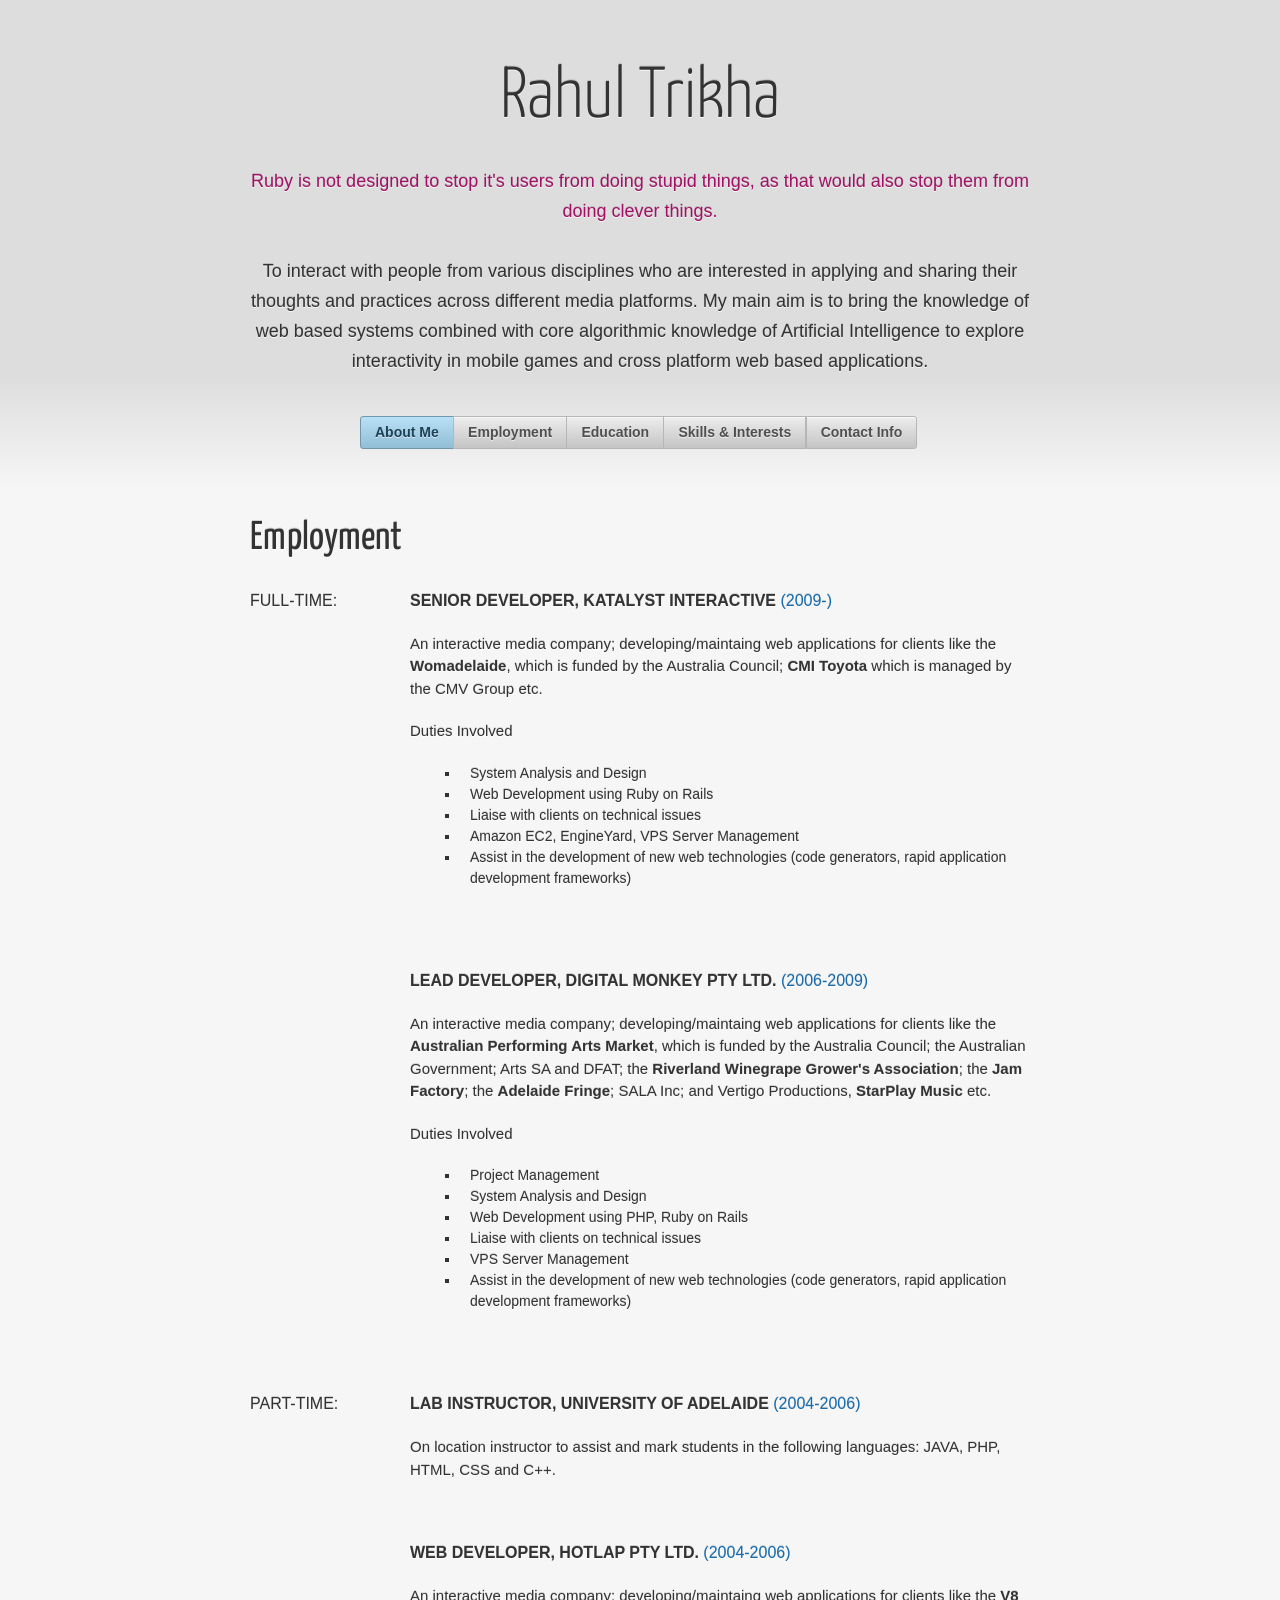
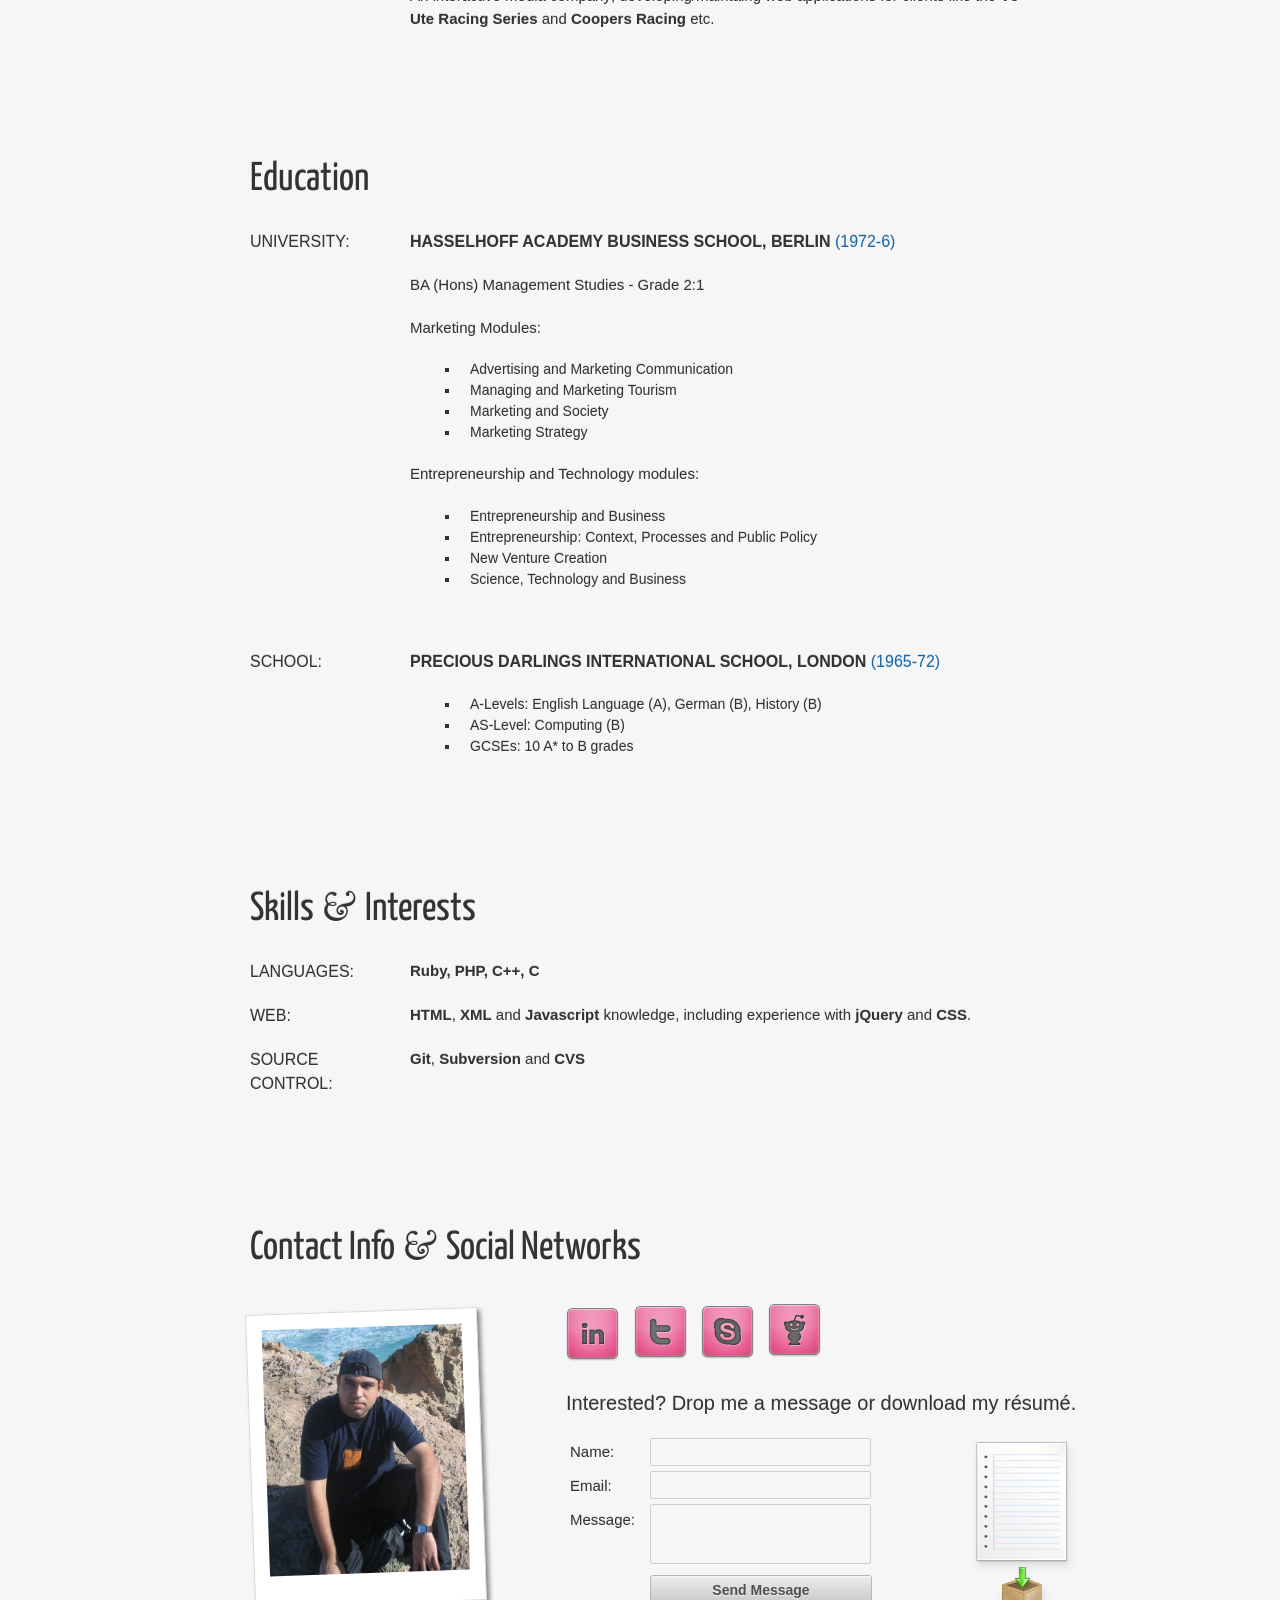
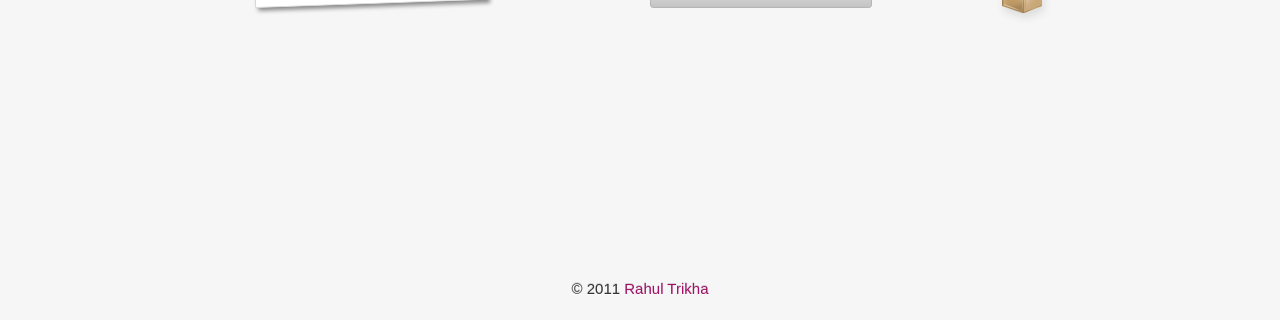
==== index.html @ 17531e8c "Added all details except Education" ====
<!DOCTYPE html>
<html lang="en">
<head>

	<meta http-equiv="content-type" content="text/html; charset=utf-8" />
	<title>Rahul Trikha &mdash; Curriculum Vitae</title>
	<link rel="icon" type="image/png" href="img/favicon.png" />

	<!-- Start Style Sheets -->
	<link rel="stylesheet" href="css/reset.css" />
	<link rel="stylesheet" href="css/text.css" />
	<link rel="stylesheet" href="css/960.css" />
	<link rel="stylesheet" href="css/style.css" />
	<link rel="stylesheet" href="css/print.css" type="text/css" media="print" />
	<link rel="stylesheet" href="css/Aristo/jquery-ui-1.8.7.custom.css" /> <!-- jQuery UI Aristo buttons -->
	<link  href="http://fonts.googleapis.com/css?family=Yanone+Kaffeesatz:200,300,400,700" rel="stylesheet" type="text/css" > <!-- Headline Font -->
	<link href='http://fonts.googleapis.com/css?family=Goudy+Bookletter+1911' rel='stylesheet' type='text/css'> <!-- Fancy Ampersand. Not necessary -->
	<!-- End Style Sheets -->

	<!-- Start Scripts -->
	<script src="js/jquery-1.3.1.min.js" type="text/javascript" charset="utf-8"></script> <!-- Core jQuery Library -->
	<script src="js/jquery-ui-1.8.11.custom.min.js" type="text/javascript" charset="utf-8"></script> <!-- jQuery UI -->
	<script src="js/jquery.scrollTo-1.4.2-min.js" type="text/javascript"></script> <!-- Smooth Scrolling Script -->
	<script src="js/plugins.js" type="text/javascript"></script> <!-- jQuery Functions -->
	<script src="js/jquery.form.js" type="text/javascript"></script> <!-- Script for contact form -->
	<script src="js/jquery.nav.js" type="text/javascript"></script> <!-- One Page Navigation Script -->
	<script src="js/jquery.qtip-1.0.0-rc3.min.js" type="text/javascript" ></script> <!-- Nice tooltips -->
	<!-- End Scripts -->
	
</head>

<body>
	<!-- Start Header Container -->
	<div id="home" class="sticky">
	
		<!-- Start 960 Grid -->
		<div class="container_12">
		
			<div class="grid_12">
				<h1 id="headline">Rahul Trikha</h1>
			</div>
			<div class="clear"></div>
			
			<div class="grid_10 prefix_1 suffix_1">
				<p class="subheadline purple">Ruby is not designed to stop it's users from doing stupid things, as that would also stop them from doing clever things.</p>
				<p class="intro">To interact with people from various disciplines who are interested in applying and sharing their thoughts and practices across different media platforms. My main aim is to bring the knowledge of web based systems combined with core algorithmic knowledge of Artificial Intelligence to explore interactivity in mobile games and cross platform web based applications.</p>
			</div>
			<div class="clear"></div>
			
		</div>
		<!-- End 960 Grid -->
		
		<!-- Start Sticky Navigation -->
		<div class="wrapper">
			<div class="navigation">
				<div class="radio">
					<input type="radio" id="radio1" name="radio" />
					<label for="radio1"><a class="internal_links" href="#home"></a>About Me</label>
					
					<input type="radio" id="radio2" name="radio" />
					<label for="radio2"><a class="internal_links" href="#employment"></a>Employment</label>
					
					<input type="radio" id="radio3" name="radio" />
					<label for="radio3"><a class="internal_links" href="#education"></a>Education</label>
					
					<input type="radio" id="radio4" name="radio" />
					<label for="radio4"><a  class="internal_links" href="#skills"></a>Skills &amp; Interests</label>
					
					<input type="radio" id="radio5" name="radio" />
					<label for="radio5" class="ui-corner-right"><a  class="internal_links" href="#contact"></a>Contact Info</label>
				</div>
			</div>	
		</div>	
		<div class="clear"></div>
		<!-- End Sticky Navigation -->
		
	</div>
	<!-- End Header Container -->
	
	<!-- Start Content. Everything below this will scroll as normal. -->
	<div class="container_12 slidey">
					
		<div class="employment">
			
			<!-- Start Employment History -->
			<div class="prefix_1 grid_11"><h2 id="employment">Employment</h2></div>
			<div class="clear"></div>
		
			<!-- Start Full-Time Employment -->
			<div class="prefix_1 grid_2">
				<h3 class="section-title">Full-Time:</h3>
			</div>
			<div class="grid_8 suffix_1">
				<h4>Senior Developer, Katalyst Interactive<span class="electric-blue"> (2009-)</span></h4>
				<p>An interactive media company; developing/maintaing web applications for clients like the <strong>Womadelaide</strong>, which is funded by the Australia Council; <strong>CMI Toyota</strong> which is managed by the CMV Group etc.</p>
				<p>Duties Involved 
					<uL>
						<li>System Analysis and Design</li>
						<li>Web Development using Ruby on Rails</li>
						<li>Liaise with clients on technical issues</li>
						<li>Amazon EC2, EngineYard, VPS Server Management</li>
						<li>Assist in the development of new web technologies (code generators, rapid application development frameworks)</li>
					</ul>
				</p>
			</div>
			<div class="clear"></div>
		
			<div class="prefix_3 grid_8 suffix_1">
				<h4 class="job-title">Lead Developer, Digital Monkey Pty Ltd.<span class="electric-blue"> (2006-2009)</span></h4>
				<p>An interactive media company; developing/maintaing web applications for clients like the <strong>Australian Performing Arts Market</strong>, which is funded by the Australia Council; the Australian Government; Arts SA and DFAT; the <strong>Riverland Winegrape Grower's Association</strong>; the <strong>Jam Factory</strong>; the <strong>Adelaide Fringe</strong>; SALA Inc; and Vertigo Productions, <strong>StarPlay Music</strong> etc.</p>
				<p>Duties Involved 
					<uL>
						<li>Project Management
						<li>System Analysis and Design</li>
						<li>Web Development using PHP, Ruby on Rails</li>
						<li>Liaise with clients on technical issues</li>
						<li>VPS Server Management</li>
						<li>Assist in the development of new web technologies (code generators, rapid application development frameworks)</li>
					</ul>
				</p>
			</div>
			<div class="clear"></div>
			<!-- End Full-Time Employment -->
		
			<!-- Start Part-Time Work -->
			<div class="prefix_1 grid_2">
				<h3 class="section-title job-title">Part-time:</h3>
			</div>
			<div class="grid_8 suffix_1">
				<h4 class="job-title">Lab Instructor, University of Adelaide<span class="electric-blue"> (2004-2006)</span></h4>
				<p>On location instructor to assist and mark students in the following languages:
JAVA, PHP, HTML, CSS and C++.</p>
			</div>
			<div class="clear"></div>
			
			<div class="prefix_3 grid_8 suffix_1">
				<h4 class="job-title">Web Developer, Hotlap Pty Ltd.<span class="electric-blue"> (2004-2006)</span></h4>
				<p>An interactive media company; developing/maintaing web applications for clients like the <strong>V8 Ute Racing Series</strong> and <strong>Coopers Racing</strong> etc.</p>
			</div>
			<div class="clear"></div>
			<!-- End Part-Time Work -->
			
		</div>
		<!-- End Employment History -->
	
		<!-- Start Eduation History -->
		<div class="education">	
			<div class="prefix_1 grid_11"><h2 id="education">Education</h2></div><div class="clear"></div>
		
			<!-- Start University -->
			<div class="prefix_1 grid_2">
				<h3 class="section-title">University:</h3>
			</div>
			<div class="grid_8 suffix_1">
				<h4>Hasselhoff Academy Business School, Berlin <span class="electric-blue">(1972-6)</span></h4>
				<p>BA (Hons) Management Studies - Grade 2:1</p>
				<p>Marketing Modules:</p>
				<ul>
					<li>Advertising and Marketing Communication</li>
					<li>Managing and Marketing Tourism</li>
					<li>Marketing and Society</li>
					<li>Marketing Strategy</li>
				</ul>
				<p>Entrepreneurship and Technology modules:</p>
				<ul>
				<li>Entrepreneurship and Business</li>
					<li>Entrepreneurship: Context, Processes and Public Policy</li>
					<li>New Venture Creation</li>
					<li>Science, Technology and Business</li>
				</ul>
			</div>
			<!-- End University -->
		
			<!-- Start School -->
			<div class="prefix_1 grid_2">
				<h3 class="section-title job-title">School:</h3>
			</div>
			<div class="grid_8 suffix_1">
				<h4 class="job-title">Precious Darlings International School, London<span class="electric-blue"> (1965-72)</span></h4>
				<ul>
					<li>A-Levels: English Language (A), German (B), History (B)</li>
					<li>AS-Level: Computing (B)</li>
					<li>GCSEs: 10 A* to B grades</li>
				</ul>
			</div>
			<div class="clear"></div>
			<!-- End School -->
	
		</div>
		<!-- End Education History -->
	
		<!-- Start Skills & Interests -->
		<div class="skills">
			
			<div class="prefix_1 grid_11"><h2 id="skills">Skills <span class="amp">&amp;</span> Interests</h2></div><div class="clear"></div>
		
			<!-- Start Programming Langugage Skills -->
			<div class="prefix_1 grid_2">
				<h3 class="section-title">Languages:</h3>
			</div>
			<div class="grid_8 suffix_1">
				<p><strong>Ruby, PHP, C++, C</strong></p>
			</div>
			<div class="clear"></div>
			<!-- End Programming Skills -->
			
			<!-- Start Web Langugage Skills -->
			<div class="prefix_1 grid_2">
				<h3 class="section-title">Web:</h3>
			</div>
			<div class="grid_8 suffix_1">
				<p><strong>HTML</strong>, <strong>XML</strong> and <strong>Javascript</strong> knowledge, including experience with <strong>jQuery</strong> and <strong>CSS</strong>.</p>
			</div>
			<div class="clear"></div>
			<!-- End Web Language Skills -->
			
			<!-- Start Version Control Skills -->
			<div class="prefix_1 grid_2">
				<h3 class="section-title">Source Control:</h3>
			</div>
			<div class="grid_8 suffix_1">
				<p><strong>Git</strong>, <strong>Subversion</strong> and <strong>CVS</strong></p>
			</div>
			<div class="clear"></div>
			<!-- End Version Control Skills -->
		
		</div>
		<!-- End Skills & Interests -->	
		

		<!-- Start Contact Section -->
		<div class="contact">
			<div class="prefix_1 grid_11"><h2 id="contact">Contact Info <span class="amp">&amp;</span> Social Networks</h2></div>
			<div class="clear"></div>		
		
			<div class="prefix_1 grid_3 suffix_1">
				<img class="portrait" src="img/portrait.jpg" alt="Portrait Photograph" /> <!-- Portrait courtesy of http://www.sxc.hu/photo/1024098 -->
			</div>
		
			<ul id="icons">
				<li class="icons red red-12"><a href="http://www.linkedin.com/in/rahult" title="LinkedIn"></a></li>
				<li class="icons red red-13"><a href="http://twitter.com/#!/rahult" title="Twitter"></a></li>
				<li class="icons red red-15"><a href="skype:rahultrikha?call" title="Skype"></a></li>
				<li class="icons red red-27"><a href="http://www.reddit.com/user/rahultrikha/" title="Reddit"></a></li>
			</ul>
			<p>Interested? Drop me a message or download my résumé.</p>

		<!-- Start Contact Form -->
			<div class="grid_1">
				<h3 class="email_form_label">Name:</h3>
				<h3 class="email_form_label">Email:</h3>
				<h3 class="email_form_label">Message:</h3>
			</div>
			<div class="grid_3">
				<form action="sendmail.php" method="post" id="contactForm">
					<input type="text" name="name" value="" id="name" class="email_form" />
					<input type="text" name="email" value="" id="email" class="email_form" />
					<input type="text" name="last" value="" id="last" class="special" />
					<textarea rows="3" cols="22" name="message" id="message" class="email_form" ></textarea>
					<div class="button_container"><div id="divButton" class="send send_message">Send Message</div></div>
					<div class="message"><div id="alert"></div></div>
				</form>			
			</div>	
			<div class="prefix_1 grid_1 suffix_1">
				<div class="resume">				
					<a href="javascript:alert('Why? You can read it here.'); alert('Just kidding coming soon...')"></a>
				</div>		
			</div>
			<div class="clear"></div>
		</div>
		<!-- End Contact Form -->
		
	</div>
	<!-- End Content -->
	
	<!-- Start Footer -->
	<div class="footer">
		<p>&copy; 2011 <a class="text-link" href="http://rahultrikha.com">Rahul Trikha</a></p>
	</div>
	<!-- End Footer -->

</body>
</html>
---- css/text.css ----
body{font:13px/1.5 'Helvetica Neue',Arial,'Liberation Sans',FreeSans,sans-serif}
a:focus{outline:1px dotted}
hr{border:0 #ccc solid;border-top-width:1px;clear:both;height:0}
li{margin-left:30px}
p,dl,hr,h1,h2,h3,h4,h5,h6,ol,ul,pre,table,address,fieldset{margin-bottom:20px}
---- css/960.css ----
body{min-width:960px}.container_12,.container_16{margin-left:auto;margin-right:auto;width:960px}.grid_1,.grid_2,.grid_3,.grid_4,.grid_5,.grid_6,.grid_7,.grid_8,.grid_9,.grid_10,.grid_11,.grid_12,.grid_13,.grid_14,.grid_15,.grid_16{display:inline;float:left;margin-left:10px;margin-right:10px}.push_1,.pull_1,.push_2,.pull_2,.push_3,.pull_3,.push_4,.pull_4,.push_5,.pull_5,.push_6,.pull_6,.push_7,.pull_7,.push_8,.pull_8,.push_9,.pull_9,.push_10,.pull_10,.push_11,.pull_11,.push_12,.pull_12,.push_13,.pull_13,.push_14,.pull_14,.push_15,.pull_15{position:relative}.container_12 .grid_3,.container_16 .grid_4{width:220px}.container_12 .grid_6,.container_16 .grid_8{width:460px}.container_12 .grid_9,.container_16 .grid_12{width:700px}.container_12 .grid_12,.container_16 .grid_16{width:940px}.alpha{margin-left:0}.omega{margin-right:0}.container_12 .grid_1{width:60px}.container_12 .grid_2{width:140px}.container_12 .grid_4{width:300px}.container_12 .grid_5{width:380px}.container_12 .grid_7{width:540px}.container_12 .grid_8{width:620px}.container_12 .grid_10{width:780px}.container_12 .grid_11{width:860px}.container_16 .grid_1{width:40px}.container_16 .grid_2{width:100px}.container_16 .grid_3{width:160px}.container_16 .grid_5{width:280px}.container_16 .grid_6{width:340px}.container_16 .grid_7{width:400px}.container_16 .grid_9{width:520px}.container_16 .grid_10{width:580px}.container_16 .grid_11{width:640px}.container_16 .grid_13{width:760px}.container_16 .grid_14{width:820px}.container_16 .grid_15{width:880px}.container_12 .prefix_3,.container_16 .prefix_4{padding-left:240px}.container_12 .prefix_6,.container_16 .prefix_8{padding-left:480px}.container_12 .prefix_9,.container_16 .prefix_12{padding-left:720px}.container_12 .prefix_1{padding-left:80px}.container_12 .prefix_2{padding-left:160px}.container_12 .prefix_4{padding-left:320px}.container_12 .prefix_5{padding-left:400px}.container_12 .prefix_7{padding-left:560px}.container_12 .prefix_8{padding-left:640px}.container_12 .prefix_10{padding-left:800px}.container_12 .prefix_11{padding-left:880px}.container_16 .prefix_1{padding-left:60px}.container_16 .prefix_2{padding-left:120px}.container_16 .prefix_3{padding-left:180px}.container_16 .prefix_5{padding-left:300px}.container_16 .prefix_6{padding-left:360px}.container_16 .prefix_7{padding-left:420px}.container_16 .prefix_9{padding-left:540px}.container_16 .prefix_10{padding-left:600px}.container_16 .prefix_11{padding-left:660px}.container_16 .prefix_13{padding-left:780px}.container_16 .prefix_14{padding-left:840px}.container_16 .prefix_15{padding-left:900px}.container_12 .suffix_3,.container_16 .suffix_4{padding-right:240px}.container_12 .suffix_6,.container_16 .suffix_8{padding-right:480px}.container_12 .suffix_9,.container_16 .suffix_12{padding-right:720px}.container_12 .suffix_1{padding-right:80px}.container_12 .suffix_2{padding-right:160px}.container_12 .suffix_4{padding-right:320px}.container_12 .suffix_5{padding-right:400px}.container_12 .suffix_7{padding-right:560px}.container_12 .suffix_8{padding-right:640px}.container_12 .suffix_10{padding-right:800px}.container_12 .suffix_11{padding-right:880px}.container_16 .suffix_1{padding-right:60px}.container_16 .suffix_2{padding-right:120px}.container_16 .suffix_3{padding-right:180px}.container_16 .suffix_5{padding-right:300px}.container_16 .suffix_6{padding-right:360px}.container_16 .suffix_7{padding-right:420px}.container_16 .suffix_9{padding-right:540px}.container_16 .suffix_10{padding-right:600px}.container_16 .suffix_11{padding-right:660px}.container_16 .suffix_13{padding-right:780px}.container_16 .suffix_14{padding-right:840px}.container_16 .suffix_15{padding-right:900px}.container_12 .push_3,.container_16 .push_4{left:240px}.container_12 .push_6,.container_16 .push_8{left:480px}.container_12 .push_9,.container_16 .push_12{left:720px}.container_12 .push_1{left:80px}.container_12 .push_2{left:160px}.container_12 .push_4{left:320px}.container_12 .push_5{left:400px}.container_12 .push_7{left:560px}.container_12 .push_8{left:640px}.container_12 .push_10{left:800px}.container_12 .push_11{left:880px}.container_16 .push_1{left:60px}.container_16 .push_2{left:120px}.container_16 .push_3{left:180px}.container_16 .push_5{left:300px}.container_16 .push_6{left:360px}.container_16 .push_7{left:420px}.container_16 .push_9{left:540px}.container_16 .push_10{left:600px}.container_16 .push_11{left:660px}.container_16 .push_13{left:780px}.container_16 .push_14{left:840px}.container_16 .push_15{left:900px}.container_12 .pull_3,.container_16 .pull_4{left:-240px}.container_12 .pull_6,.container_16 .pull_8{left:-480px}.container_12 .pull_9,.container_16 .pull_12{left:-720px}.container_12 .pull_1{left:-80px}.container_12 .pull_2{left:-160px}.container_12 .pull_4{left:-320px}.container_12 .pull_5{left:-400px}.container_12 .pull_7{left:-560px}.container_12 .pull_8{left:-640px}.container_12 .pull_10{left:-800px}.container_12 .pull_11{left:-880px}.container_16 .pull_1{left:-60px}.container_16 .pull_2{left:-120px}.container_16 .pull_3{left:-180px}.container_16 .pull_5{left:-300px}.container_16 .pull_6{left:-360px}.container_16 .pull_7{left:-420px}.container_16 .pull_9{left:-540px}.container_16 .pull_10{left:-600px}.container_16 .pull_11{left:-660px}.container_16 .pull_13{left:-780px}.container_16 .pull_14{left:-840px}.container_16 .pull_15{left:-900px}.clear{clear:both;display:block;overflow:hidden;visibility:hidden;width:0;height:0}.clearfix:before,.clearfix:after{content:'\0020';display:block;overflow:hidden;visibility:hidden;width:0;height:0}.clearfix:after{clear:both}.clearfix{zoom:1}
---- css/style.css ----
/*
	
	STRUCTURE:
	- Universal Styles
	- Headings
	- Header - All the content above the Sticky navigation
	- Sticky Navigation
	- Content
	- Contact form
	- Contact Information
	- Social Media Icons
	- Footer

*/

/* Start Universal Styles */

	body {
		color: #333;
		font-size: 13px;
		padding: 0;
		margin: 0;
		font-family: "Lucida Sans Unicode", "Lucida Grande", Verdana, Arial, Helvetica, sans-serif;
		text-shadow: rgba(0, 0, 0, 0.148438) 0px -1px 0px, rgba(255, 255, 255, 0.792969) 0px 1px 0px;
		background: #f6f6f6;
		}

	strong, em, b, i {
    	font-family: "Lucida Sans", "Lucida Sans Unicode", "Lucida Grande", Verdana, Arial, Helvetica, sans-serif; /* Fixes Lucida Sans Unicode looking ugly on Windows */
		}

	p {
		overflow: hidden;
		font-size: 15px;
		}

	a {
		color: #A21166;
		text-decoration: none;
		}

	a:hover {
		text-decoration: none;
		}

	a.text-link:hover {
		border-bottom: 1px solid;
		cursor: hand;
		cursor: pointer;	
		}

	a:hover, a:active, a:focus {
		outline: 0; /* Removes the dotted outline from Firefox */
		}

	ul {
		padding: 0;
		margin-left: 20px;
		}

	li {
		padding-left: 10px;
		list-style-type: square;
		font-size: 14px;
		}

/* End Universal Styles */


/* Start Headings */
	
	h1 { /* Main Headline */
		font-family: "Yanone Kaffeesatz", "Helvetica Neue", Helvetica, Arial, sans-serif;
		font-weight: 300;
		text-align: center;
		font-size: 72px;
		margin: 0;
		line-height: 96px;
		padding: 50px 0 20px;
		}

	h2 { /* Categories: About Me, Employment, Education, Skills etc */
		font-family: "Yanone Kaffeesatz", "Helvetica Neue", Helvetica, Arial, sans-serif;
		font-size: 40px;
		font-weight: normal;
		padding: 20px 0 0;
		}


	h3.section-title { /* Sub Categories: Full, Part-Time; University, School; Languages, Skills etc */
		text-transform: uppercase;
		font-size: 16px;
		font-weight: normal;
		}

	h4 { /* Company Names */
		text-transform: uppercase;
		font-size: 16px; 
		font-weight: bold;
		font-family: "Lucida Sans", "Lucida Sans Unicode", "Lucida Grande", Verdana, Arial, Helvetica, sans-serif;
		}

	.electric-blue { /* Years */
		font-weight: normal;
		color: #156baf;
		}
		
	.amp { /* Fancy Ampersands */
		font-family: "Goudy Bookletter 1911", "Baskerville", "Palatino Linotype", "Constantia", "Lucida Sans Unicode", "Lucida Grande", Arial, Helvetica, sans-serif;
		margin: 0 3px; 
		}

/* End Headings */


/* Start Header - All the content above the Sticky navigation */

	.sticky {
		position: relative;
		z-index: 10;
		width: 100%;
		background: #dddddd;
		}
		
	.intro {
		font-size: 18px;
		line-height: 30px;
		text-align: center;
		margin: 0;
		}
		
	.subheadline {
		font-size: 18px;
		line-height: 30px;
		text-align: center;
		margin-bottom: 30px;
		}
		
	.purple {
		color: #A21166;
		}
		
	.internal_links {
		visibility: hidden; /* These links must be in the code to allow the button classes to change as you scroll down the page, but they shouldn't be seen */
		}

/* End Header */


/* Start Sticky Navigation */

	.wrapper {
		position: relative;
		}
		
	.radio {
		text-align: center;
		}
		
	.navigation {
		position: relative;
		padding: 40px 0;
		background: #f6f6f6 url('../img/fade.png') repeat-x; /* Fallback for Firefox 3.5 and earlier */
		background: -moz-linear-gradient(top, #dddddd 0%, #f6f6f6 100%); /* Firefox 3.6+ */
		background: -webkit-gradient(linear, left top, left bottom, color-stop(0%,#dddddd), color-stop(100%,#f6f6f6)); /* Webkit browsers */
		filter: progid:DXImageTransform.Microsoft.gradient( startColorstr='#dddddd', endColorstr='#f6f6f6',GradientType=0 ); /* For IE */
		}
		
	.navigation.fixed {
  		position: fixed;
		top: 0;
		padding: 40px 0;
		text-align: center;
		width: 100%;
		background: #f6f6f6 url('../img/fade.png') repeat-x; /* Fallback for Firefox 3.5 and earlier */
		background: -moz-linear-gradient(top, #dddddd 0%, #f6f6f6 100%);  /* Firefox 3.6+ */
		background: -webkit-gradient(linear, left top, left bottom, color-stop(0%,#dddddd), color-stop(100%,#f6f6f6)); /* Webkit browsers */
		filter: progid:DXImageTransform.Microsoft.gradient( startColorstr='#dddddd', endColorstr='#f6f6f6',GradientType=0 ); /* For IE */
		border-bottom: 1px solid #d6d6d6;
		}

/* End Sticky Navigation */


/* Start Content */

	.job-title {
		margin-top: 40px;
		}
		
	.slidey {
		position: relative;
		background: #f6f6f6; 
		}
		
	.slidey.nudge {
		margin-top: 111px; /* Pushes the main content down below the navigation */
		}
		
	.employment, .education, .skills {
		margin-bottom: 80px;
		}

/* End Content */


/* Start Contact Form */

	.email_form_label {
		height: 20px;
		padding: 3px 0 11px;
		margin: 0;
		font-size: 15px;
		font-weight: normal;
		}
		
	input[type="text"].email_form, textarea.email_form {
		font-size: 14px;
		background-color: #f6f6f6;
		color: #333;
		text-shadow: none;
		width: 95%;
		margin: 0 0 5px;
		font-family: "Lucida Sans Unicode", "Lucida Grande", Verdana, Arial, Helvetica, sans-serif;
		border: 1px solid #cecece;
		padding: 0 5px;
		}
		
	textarea.email_form {
		overflow: auto;
		padding: 5px;
		resize: none;
		}
		
	input[type="text"].email_form:hover, textarea.email_form:hover {
		border: 1px solid #bdbdbd;
		}
		
	input[type="text"].email_form:focus, textarea.email_form:focus {
		border: 1px solid #95bdd4;
		}
		
	.button_container {
		text-align: center;
		}
		
	.send_message {
		width: 100%;
		}
		
	.special { display: none; }
	.error { border-color: #A21166 !important; }
	#alert { color: #A21166; padding: 10px 5px; text-align: center; }

/* End Contact Form */
	

/* Start Contact Information */

	.resume {
		background: url('../img/download.png') no-repeat;
		width: 108px;
		height: 189px;
		position: relative;
		}
		
	.resume a {
		width: 108px;
		height: 189px;
		margin: 0;
		padding: 0;
		display: inline-block;
		}
		
	.contact p {
		font-size: 20px;
		position: relative;
		left: 6px;
		}
		
	.social_links {
		font-size: 15px;
		}
		
	img.portrait {
		margin: 12px 0 0;
		border: 1px solid #d6d6d6;
		width: 200px;
		background: white;	
		padding: 15px 15px 30px;
		font-size: 18px;
		-moz-box-shadow: 3px 3px 4px #888;
		-webkit-box-shadow: 3px 3px 4px #888;
		box-shadow: 3px 3px 4px #888;		
		-ms-filter: "progid:DXImageTransform.Microsoft.Shadow(Strength=4, Direction=135, Color='#888888')"; /* For IE 8 */	
		filter: progid:DXImageTransform.Microsoft.Shadow(Strength=4, Direction=135, Color='#888888'); /* For IE 5.5 - 7 */
		-webkit-transform: rotate(-2deg);
		-moz-transform: rotate(-2deg);
		}
		
/* End Contact Information */


/* Start Social Media Icons */

	ul#icons {
		margin: 0 0 20px;
		padding: 0;
		}
		
	.icons {
		list-style-type: none;
		display: inline-block;
		margin: 0;
		padding: 0;
		background: url(../img/icons-sprite-red.png) no-repeat;
		}
		
	.red {
		background: url(../img/icons-sprite-red.png) no-repeat;
		-khtml-opacity: 0.8;      /* khtml, old safari */
		-moz-opacity: 0.8;       /* mozilla, netscape */
		opacity: 0.8;           /* fx, safari, opera */
		}
		
	.blue {
		background: url(../img/icons-sprite-blue.png) no-repeat;
		-khtml-opacity: 0.8;      /* khtml, old safari */
		-moz-opacity: 0.8;       /* mozilla, netscape */
		opacity: 0.8;           /* fx, safari, opera */
		}
		
	.icons a {
		height: 64px;
		width: 64px;
		display: inline-block;
		}
		
	/* More colors generously available from http://creativenerds.co.uk/freebies/180-massive-minimalistic-icon-set/ */
	.red-01{ background-position: 0 0; width: 64px; height: 64px; } 
	.red-02{ background-position: 0 -114px; width: 64px; height: 64px; } 
	.red-03{ background-position: 0 -228px; width: 64px; height: 64px; } 
	.red-04{ background-position: 0 -342px; width: 64px; height: 64px; } 
	.red-05{ background-position: 0 -456px; width: 64px; height: 64px; } 
	.red-06{ background-position: 0 -570px; width: 64px; height: 64px; } 
	.red-07{ background-position: 0 -684px; width: 64px; height: 64px; } 
	.red-08{ background-position: 0 -798px; width: 64px; height: 64px; } 
	.red-09{ background-position: 0 -912px; width: 64px; height: 64px; } 
	.red-10{ background-position: 0 -1026px; width: 64px; height: 64px; } 
	.red-11{ background-position: 0 -1140px; width: 64px; height: 64px; } 
	.red-12{ background-position: 0 -1254px; width: 64px; height: 64px; } 
	.red-13{ background-position: 0 -1368px; width: 64px; height: 64px; } 
	.red-14{ background-position: 0 -1482px; width: 64px; height: 64px; } 
	.red-15{ background-position: 0 -1596px; width: 64px; height: 64px; } 
	.red-16{ background-position: 0 -1710px; width: 64px; height: 64px; } 
	.red-17{ background-position: 0 -1824px; width: 64px; height: 64px; } 
	.red-19{ background-position: 0 -1938px; width: 64px; height: 64px; } 
	.red-20{ background-position: -114px 0; width: 64px; height: 64px; } 
	.red-21{ background-position: -114px -114px; width: 64px; height: 64px; } 
	.red-22{ background-position: -114px -228px; width: 64px; height: 64px; } 
	.red-23{ background-position: -114px -342px; width: 64px; height: 64px; } 
	.red-24{ background-position: -114px -456px; width: 64px; height: 64px; } 
	.red-25{ background-position: -114px -570px; width: 64px; height: 64px; } 
	.red-26{ background-position: -114px -684px; width: 64px; height: 64px; } 
	.red-27{ background-position: -114px -798px; width: 64px; height: 64px; } 
	.red-28{ background-position: -114px -912px; width: 64px; height: 64px; } 
	.blue-01{ background-position: 0 0; width: 64px; height: 64px; } 
	.blue-02{ background-position: 0 -114px; width: 64px; height: 64px; } 
	.blue-03{ background-position: 0 -228px; width: 64px; height: 64px; } 
	.blue-04{ background-position: 0 -342px; width: 64px; height: 64px; } 
	.blue-05{ background-position: 0 -456px; width: 64px; height: 64px; } 
	.blue-06{ background-position: 0 -570px; width: 64px; height: 64px; } 
	.blue-07{ background-position: 0 -684px; width: 64px; height: 64px; } 
	.blue-08{ background-position: 0 -798px; width: 64px; height: 64px; } 
	.blue-09{ background-position: 0 -912px; width: 64px; height: 64px; } 
	.blue-10{ background-position: 0 -1026px; width: 64px; height: 64px; } 
	.blue-11{ background-position: 0 -1140px; width: 64px; height: 64px; } 
	.blue-12{ background-position: 0 -1254px; width: 64px; height: 64px; } 
	.blue-13{ background-position: 0 -1368px; width: 64px; height: 64px; } 
	.blue-14{ background-position: 0 -1482px; width: 64px; height: 64px; } 
	.blue-15{ background-position: 0 -1596px; width: 64px; height: 64px; } 
	.blue-16{ background-position: 0 -1710px; width: 64px; height: 64px; } 
	.blue-17{ background-position: 0 -1824px; width: 64px; height: 64px; } 
	.blue-19{ background-position: 0 -1938px; width: 64px; height: 64px; } 
	.blue-20{ background-position: -114px 0; width: 64px; height: 64px; } 
	.blue-21{ background-position: -114px -114px; width: 64px; height: 64px; } 
	.blue-22{ background-position: -114px -228px; width: 64px; height: 64px; } 
	.blue-23{ background-position: -114px -342px; width: 64px; height: 64px; } 
	.blue-24{ background-position: -114px -456px; width: 64px; height: 64px; } 
	.blue-25{ background-position: -114px -570px; width: 64px; height: 64px; } 
	.blue-26{ background-position: -114px -684px; width: 64px; height: 64px; } 	
	.blue-27{ background-position: -114px -798px; width: 64px; height: 64px; } 
	.blue-28{ background-position: -114px -912px; width: 64px; height: 64px; } 

/* End Social Media Icons */


/* Start Footer */

	.footer {
		margin: 250px 0 20px;
		text-align: center; 
		}
		
/* End Footer */
---- css/print.css ----
/*

	Print Version of the template. It would be better to use the included .doc and .pages documents though to create a PDF version

	Removed for Print Version:
	- Navigation bar
	- Contact Info & Social Networks
	- Footer

*/

.navigation, .contact, .footer { display: none; }
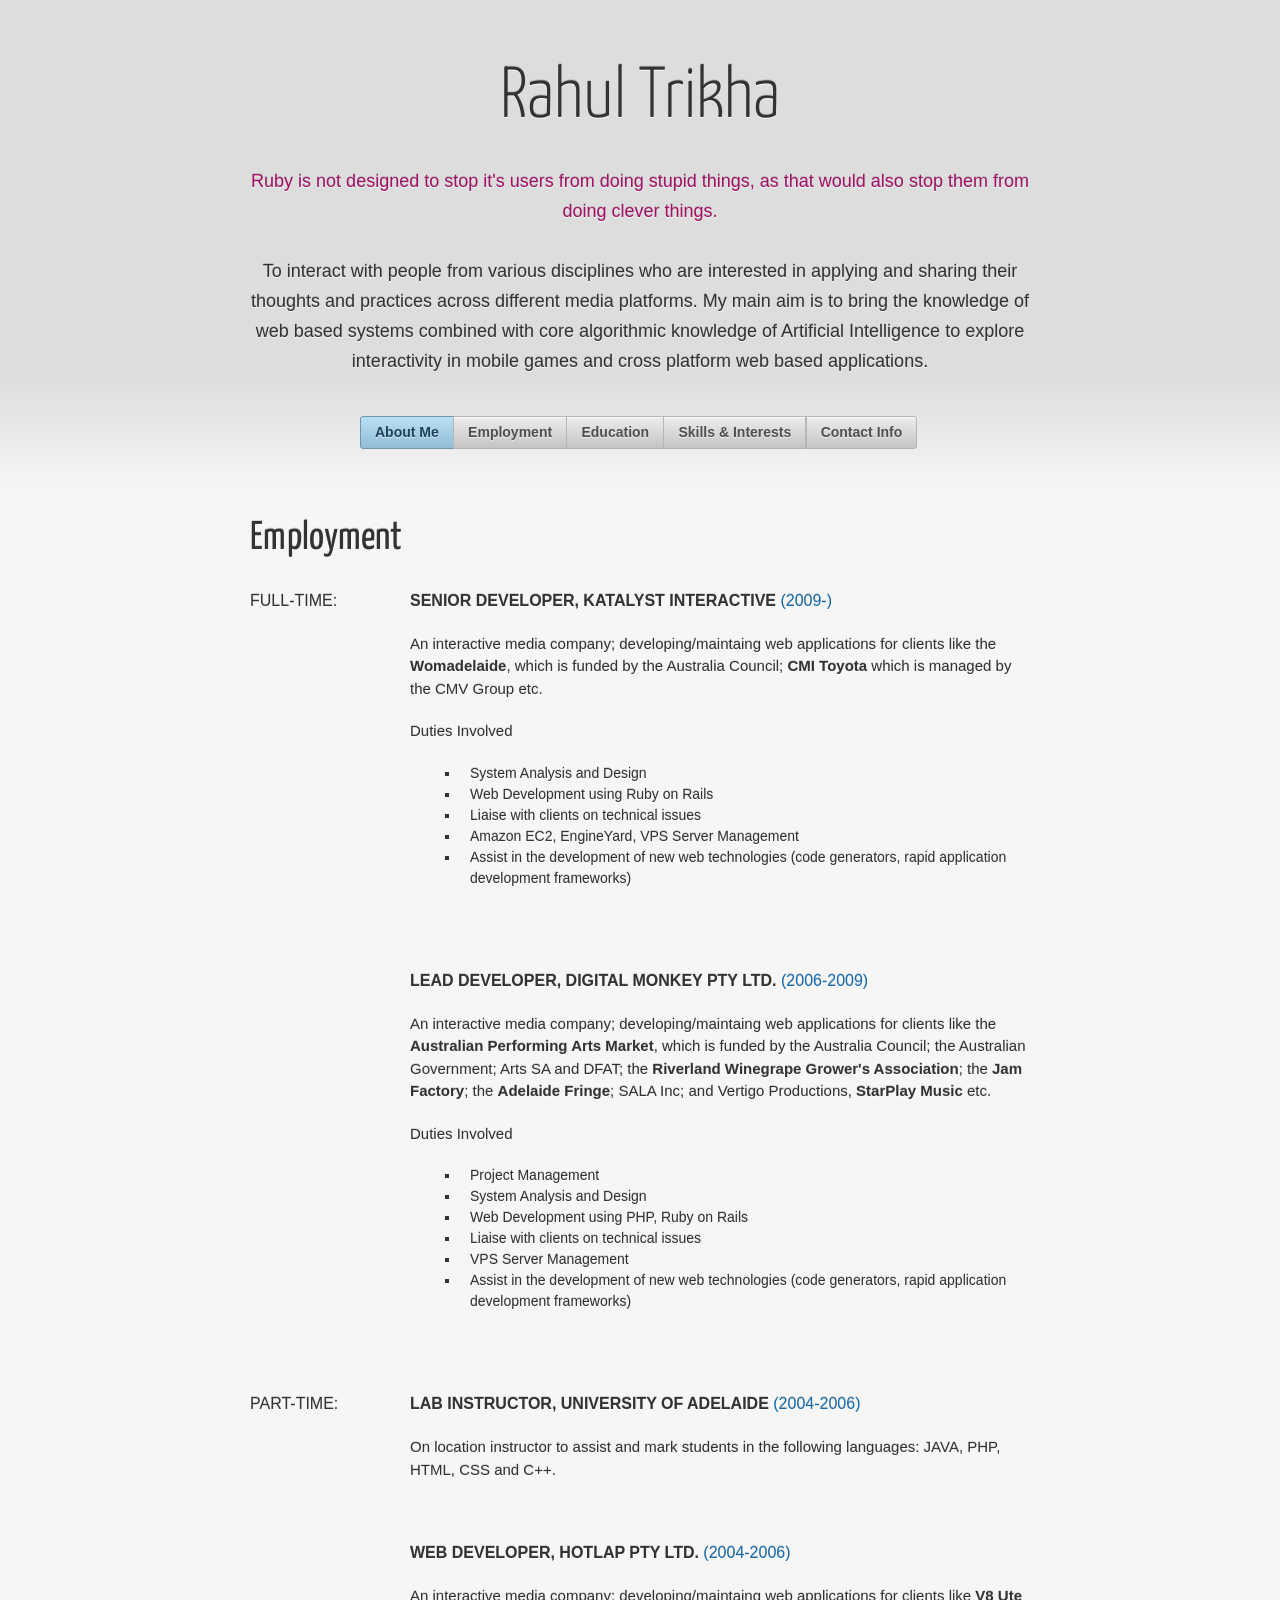
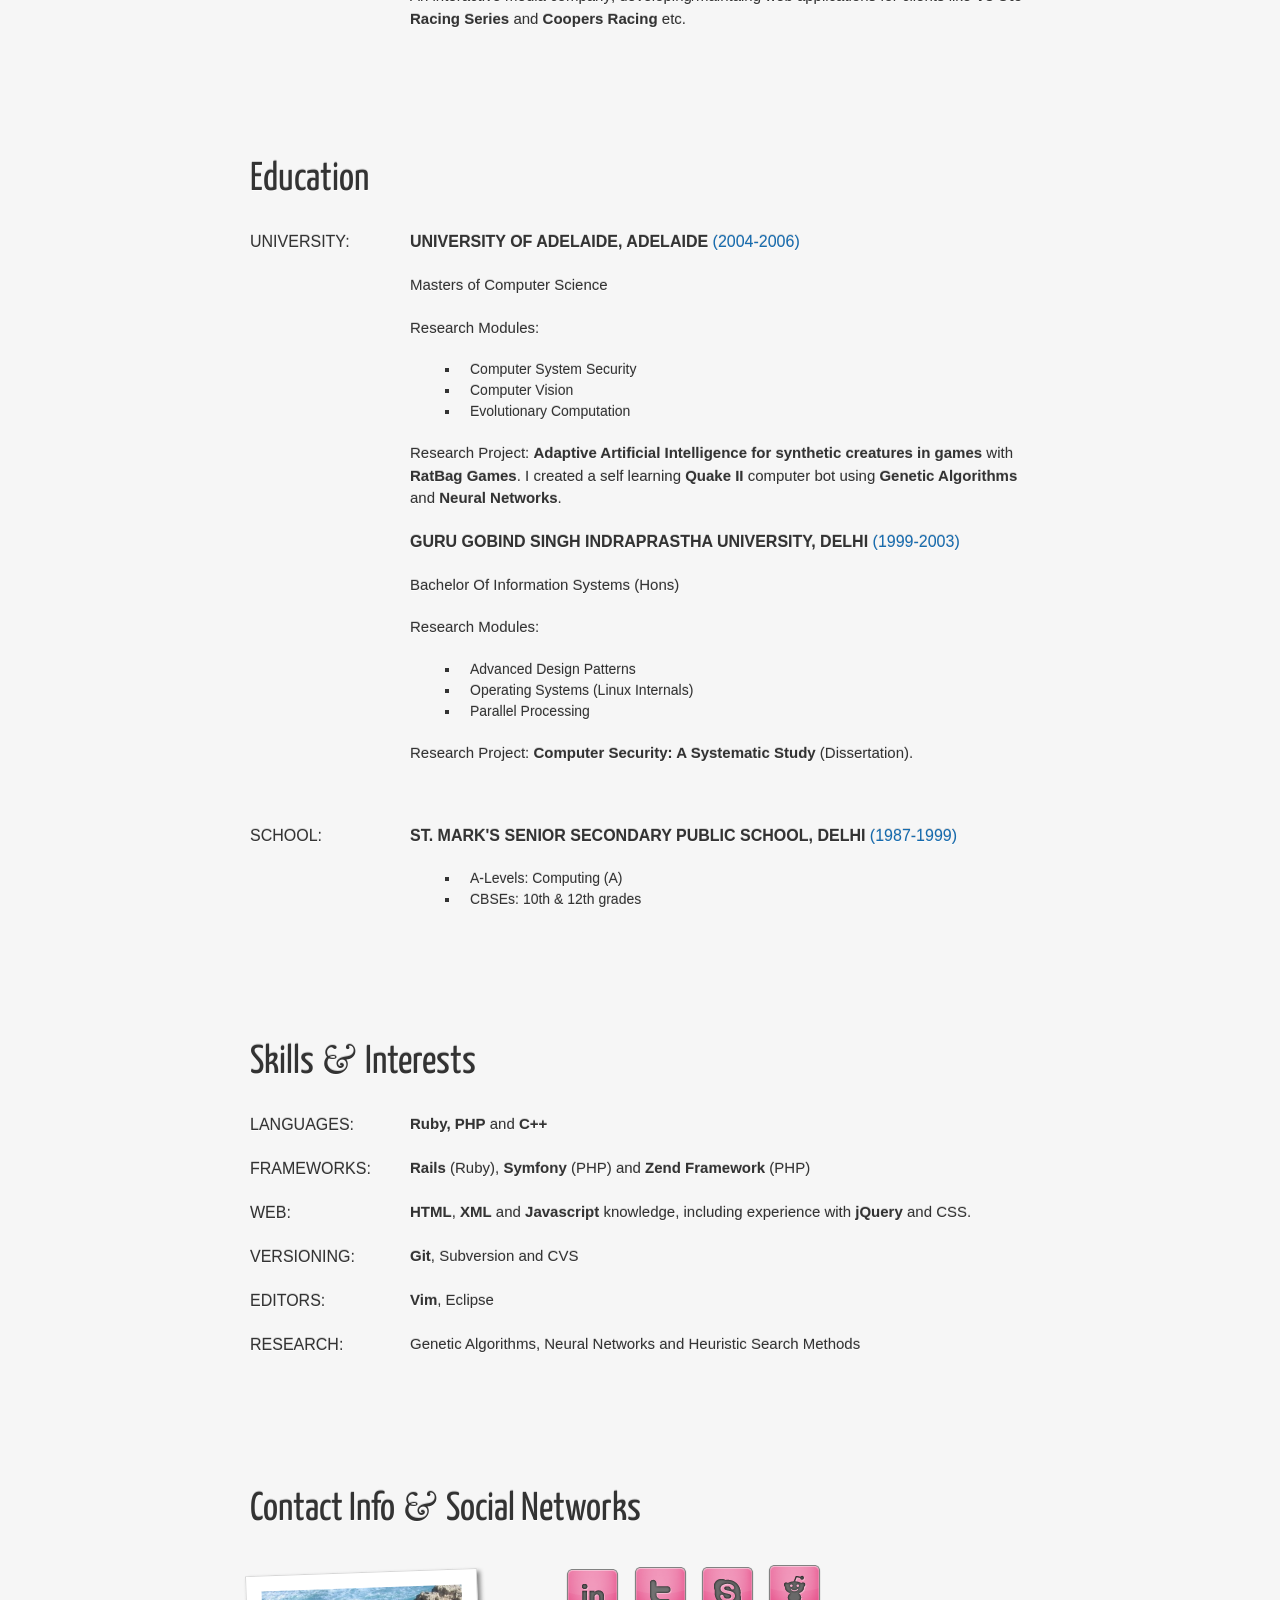
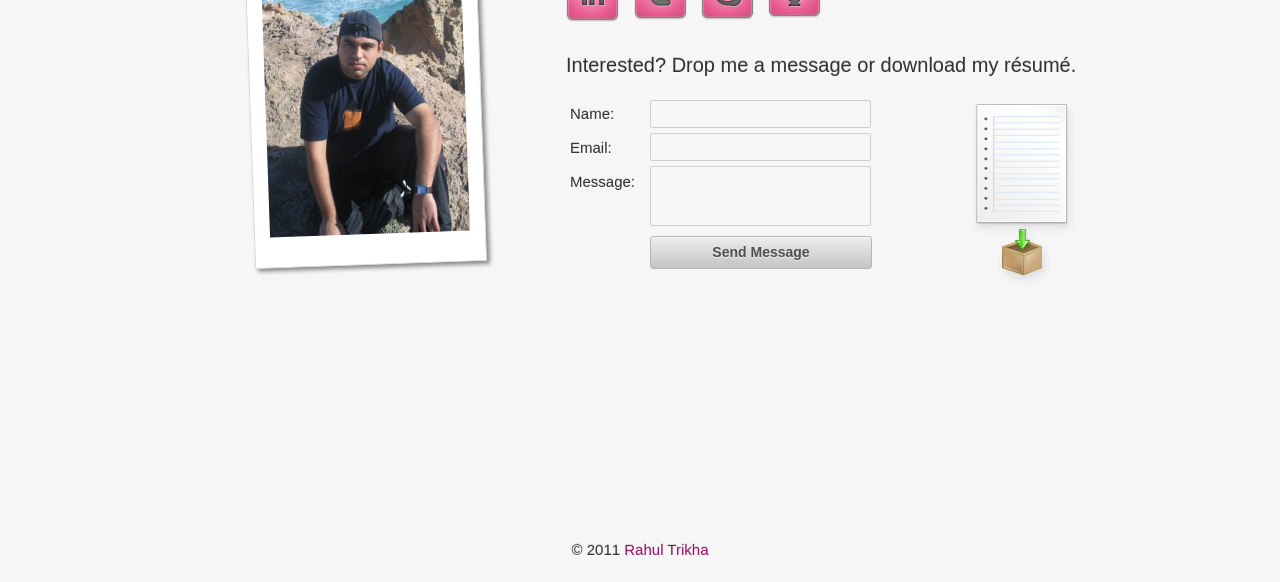
==== commit b689c12a: "Added Education" ====
--- a/index.html
+++ b/index.html
@@ -135,7 +135,7 @@
 			
 			<div class="prefix_3 grid_8 suffix_1">
 				<h4 class="job-title">Web Developer, Hotlap Pty Ltd.<span class="electric-blue"> (2004-2006)</span></h4>
-				<p>An interactive media company; developing/maintaing web applications for clients like the <strong>V8 Ute Racing Series</strong> and <strong>Coopers Racing</strong> etc.</p>
+				<p>An interactive media company; developing/maintaing web applications for clients like <strong>V8 Ute Racing Series</strong> and <strong>Coopers Racing</strong> etc.</p>
 			</div>
 			<div class="clear"></div>
 			<!-- End Part-Time Work -->
@@ -152,23 +152,30 @@
 				<h3 class="section-title">University:</h3>
 			</div>
 			<div class="grid_8 suffix_1">
-				<h4>Hasselhoff Academy Business School, Berlin <span class="electric-blue">(1972-6)</span></h4>
-				<p>BA (Hons) Management Studies - Grade 2:1</p>
-				<p>Marketing Modules:</p>
+				<h4>University of Adelaide, Adelaide <span class="electric-blue">(2004-2006)</span></h4>
+				<p>Masters of Computer Science</p>
+				<p>Research Modules:</p>
 				<ul>
-					<li>Advertising and Marketing Communication</li>
-					<li>Managing and Marketing Tourism</li>
-					<li>Marketing and Society</li>
-					<li>Marketing Strategy</li>
+					<li>Computer System Security</li>
+					<li>Computer Vision</li>
+					<li>Evolutionary Computation</li>
 				</ul>
-				<p>Entrepreneurship and Technology modules:</p>
+				<p>Research Project: <strong>Adaptive Artificial Intelligence for synthetic creatures in games</strong> with <strong>RatBag Games</strong>. I created a self learning <strong>Quake II</strong> computer bot using <strong>Genetic Algorithms</strong> and <strong>Neural Networks</strong>.</p>
+			</div>
+			<div class="clear"></div>
+			
+			<div class="prefix_3 grid_8 suffix_1">
+				<h4>Guru Gobind Singh Indraprastha University, Delhi <span class="electric-blue">(1999-2003)</span></h4>
+				<p>Bachelor Of Information Systems (Hons)</p>
+				<p>Research Modules:</p>
 				<ul>
-				<li>Entrepreneurship and Business</li>
-					<li>Entrepreneurship: Context, Processes and Public Policy</li>
-					<li>New Venture Creation</li>
-					<li>Science, Technology and Business</li>
+					<li>Advanced Design Patterns</li>
+					<li>Operating Systems (Linux Internals)</li>
+					<li>Parallel Processing</li>
 				</ul>
-			</div>
+				<p>Research Project: <strong>Computer Security: A Systematic Study</strong> (Dissertation).</p>
+			</div>
+			<div class="clear"></div>
 			<!-- End University -->
 		
 			<!-- Start School -->
@@ -176,11 +183,10 @@
 				<h3 class="section-title job-title">School:</h3>
 			</div>
 			<div class="grid_8 suffix_1">
-				<h4 class="job-title">Precious Darlings International School, London<span class="electric-blue"> (1965-72)</span></h4>
+				<h4 class="job-title">St. Mark's Senior Secondary Public School, Delhi<span class="electric-blue"> (1987-1999)</span></h4>
 				<ul>
-					<li>A-Levels: English Language (A), German (B), History (B)</li>
-					<li>AS-Level: Computing (B)</li>
-					<li>GCSEs: 10 A* to B grades</li>
+					<li>A-Levels: Computing (A)</li>
+					<li>CBSEs: 10th & 12th grades</li>
 				</ul>
 			</div>
 			<div class="clear"></div>
@@ -199,31 +205,60 @@
 				<h3 class="section-title">Languages:</h3>
 			</div>
 			<div class="grid_8 suffix_1">
-				<p><strong>Ruby, PHP, C++, C</strong></p>
+				<p><strong>Ruby, PHP</strong> and <strong>C++</strong></p>
 			</div>
 			<div class="clear"></div>
 			<!-- End Programming Skills -->
 			
+			<!-- Start Programming Langugage Skills -->
+			<div class="prefix_1 grid_2">
+				<h3 class="section-title">Frameworks:</h3>
+			</div>
+			<div class="grid_8 suffix_1">
+				<p><strong>Rails</strong> (Ruby), <strong>Symfony</strong> (PHP) and <strong>Zend Framework</strong> (PHP)</p>
+			</div>
+			<div class="clear"></div>
+			<!-- End Programming Skills -->
+
 			<!-- Start Web Langugage Skills -->
 			<div class="prefix_1 grid_2">
 				<h3 class="section-title">Web:</h3>
 			</div>
 			<div class="grid_8 suffix_1">
-				<p><strong>HTML</strong>, <strong>XML</strong> and <strong>Javascript</strong> knowledge, including experience with <strong>jQuery</strong> and <strong>CSS</strong>.</p>
+				<p><strong>HTML</strong>, <strong>XML</strong> and <strong>Javascript</strong> knowledge, including experience with <strong>jQuery</strong> and CSS.</p>
 			</div>
 			<div class="clear"></div>
 			<!-- End Web Language Skills -->
 			
 			<!-- Start Version Control Skills -->
 			<div class="prefix_1 grid_2">
-				<h3 class="section-title">Source Control:</h3>
-			</div>
-			<div class="grid_8 suffix_1">
-				<p><strong>Git</strong>, <strong>Subversion</strong> and <strong>CVS</strong></p>
+				<h3 class="section-title">Versioning:</h3>
+			</div>
+			<div class="grid_8 suffix_1">
+				<p><strong>Git</strong>, Subversion and CVS</p>
 			</div>
 			<div class="clear"></div>
 			<!-- End Version Control Skills -->
 		
+			<!-- Start Editor Skills -->
+			<div class="prefix_1 grid_2">
+				<h3 class="section-title">Editors:</h3>
+			</div>
+			<div class="grid_8 suffix_1">
+				<p><strong>Vim</strong>, Eclipse</p>
+			</div>
+			<div class="clear"></div>
+			<!-- End Editor Skills -->
+		
+			<!-- Start Research Skills -->
+			<div class="prefix_1 grid_2">
+				<h3 class="section-title">Research:</h3>
+			</div>
+			<div class="grid_8 suffix_1">
+				<p>Genetic Algorithms, Neural Networks and Heuristic Search Methods</p>
+			</div>
+			<div class="clear"></div>
+			<!-- End Research Skills -->
 		</div>
 		<!-- End Skills & Interests -->	
 		
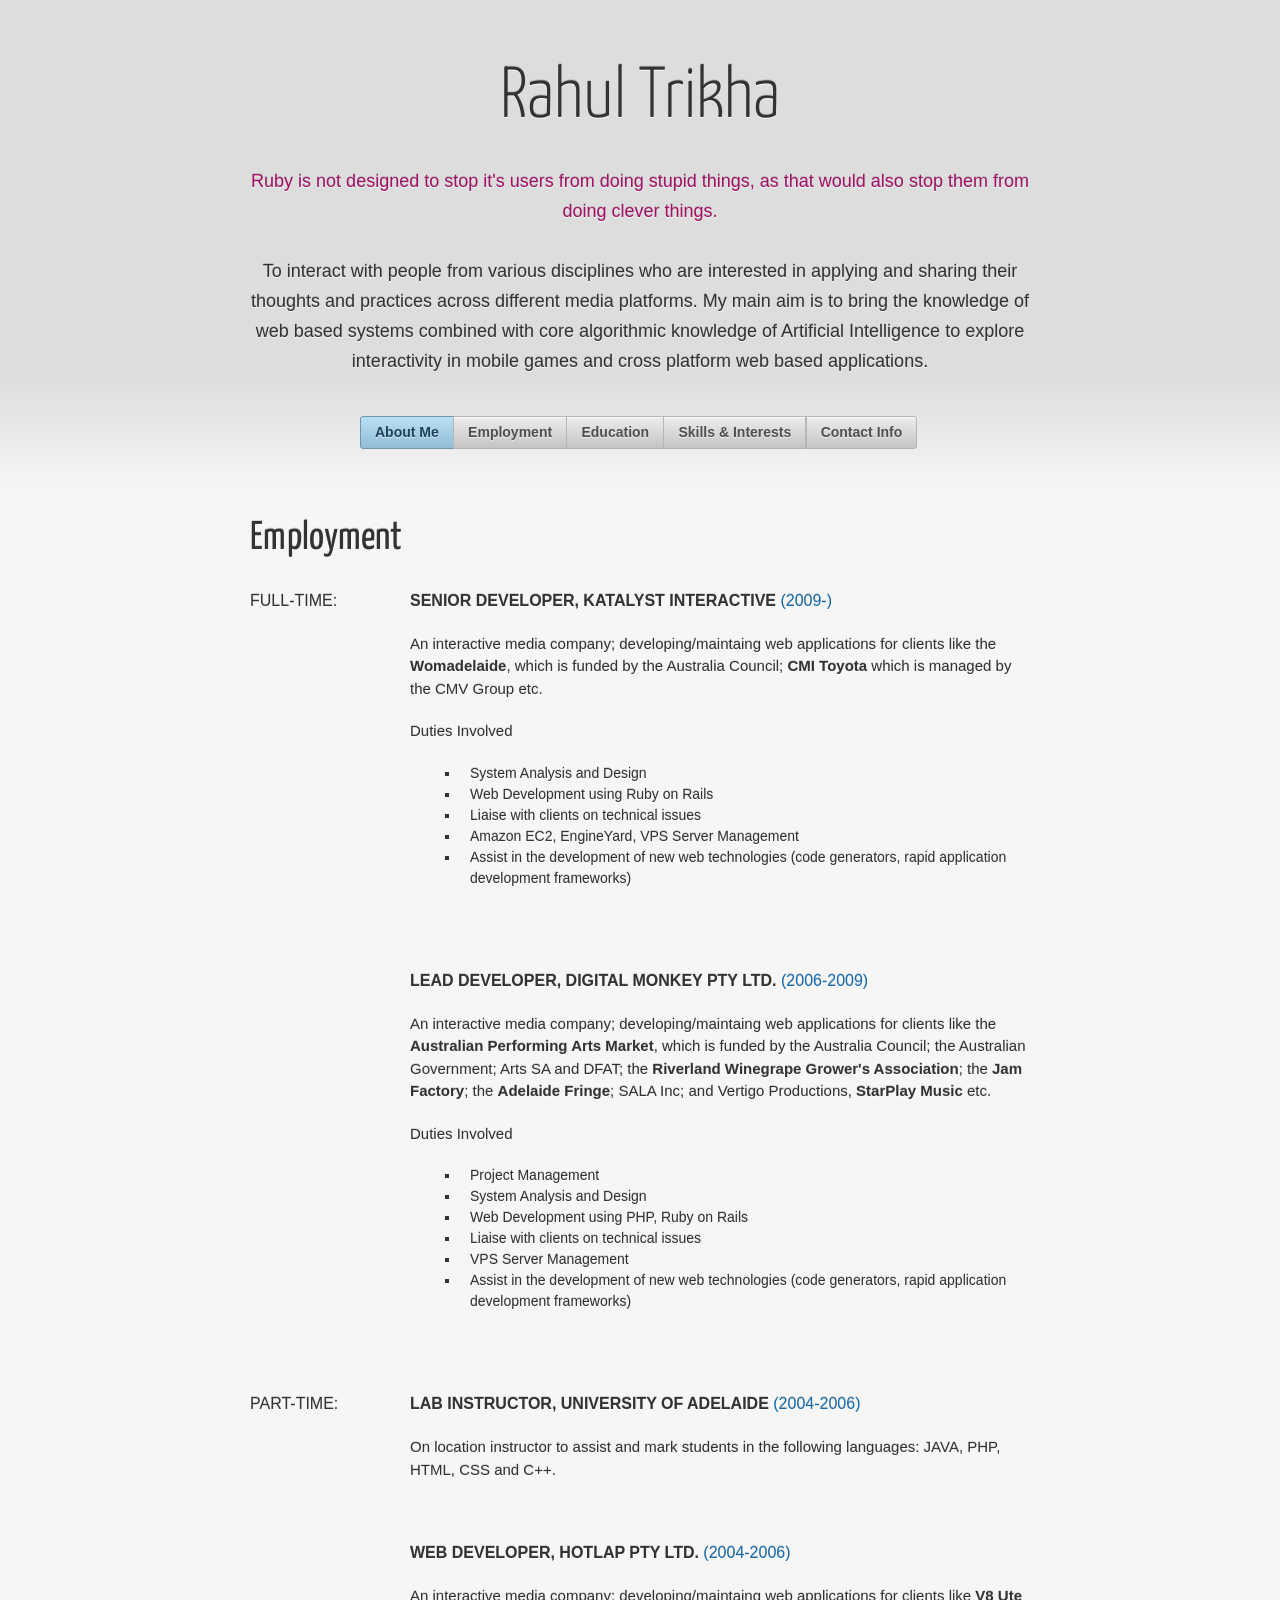
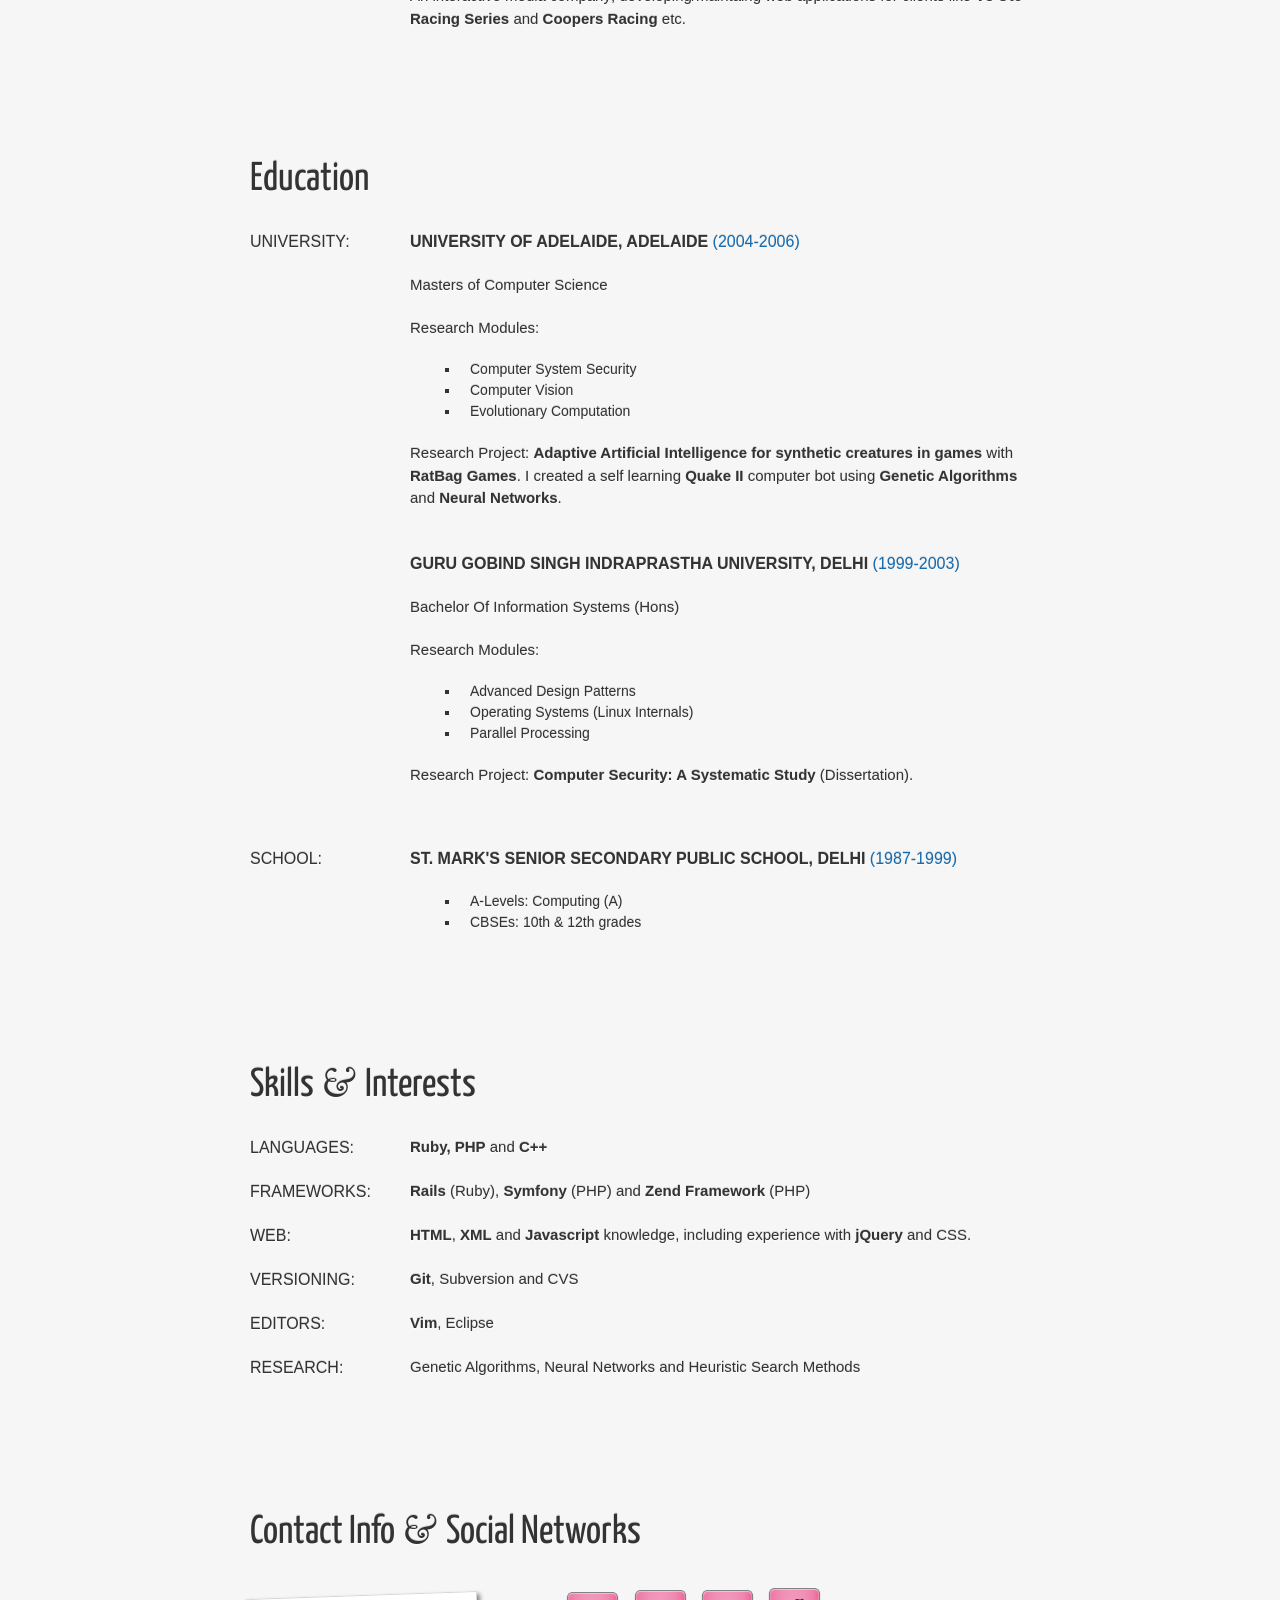
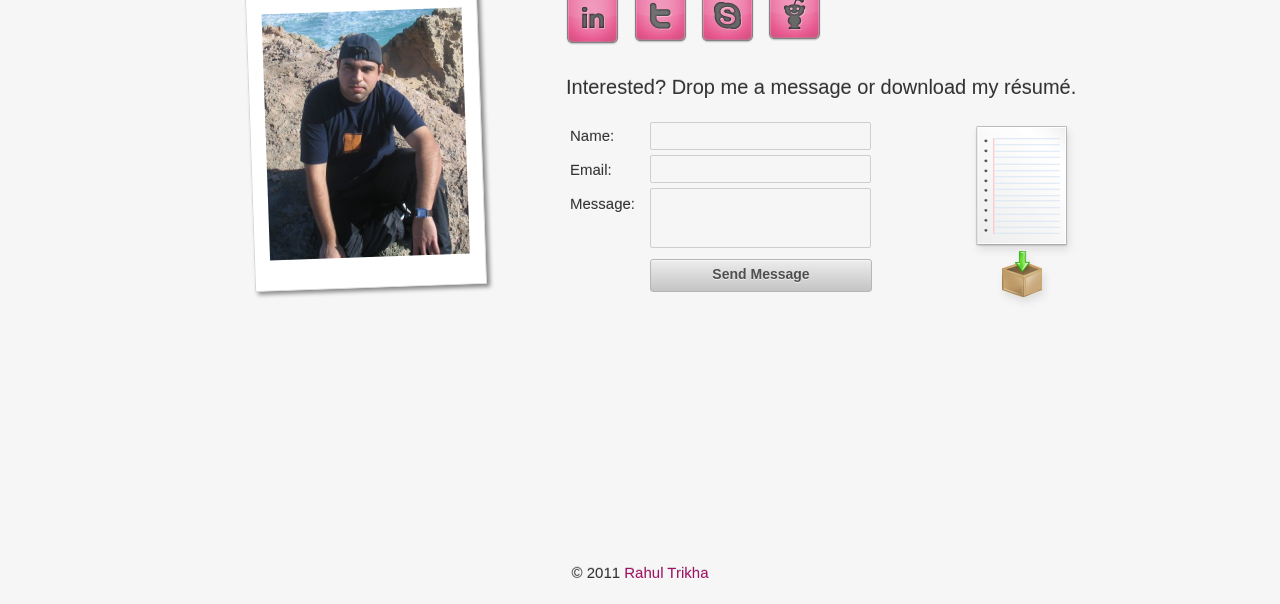
==== commit 8525314e: "Added Education" ====
--- a/index.html
+++ b/index.html
@@ -160,7 +160,7 @@
 					<li>Computer Vision</li>
 					<li>Evolutionary Computation</li>
 				</ul>
-				<p>Research Project: <strong>Adaptive Artificial Intelligence for synthetic creatures in games</strong> with <strong>RatBag Games</strong>. I created a self learning <strong>Quake II</strong> computer bot using <strong>Genetic Algorithms</strong> and <strong>Neural Networks</strong>.</p>
+				<p>Research Project: <strong>Adaptive Artificial Intelligence for synthetic creatures in games</strong> with <strong>RatBag Games</strong>. I created a self learning <strong>Quake II</strong> computer bot using <strong>Genetic Algorithms</strong> and <strong>Neural Networks</strong>.<br /><br /></p>
 			</div>
 			<div class="clear"></div>
 			
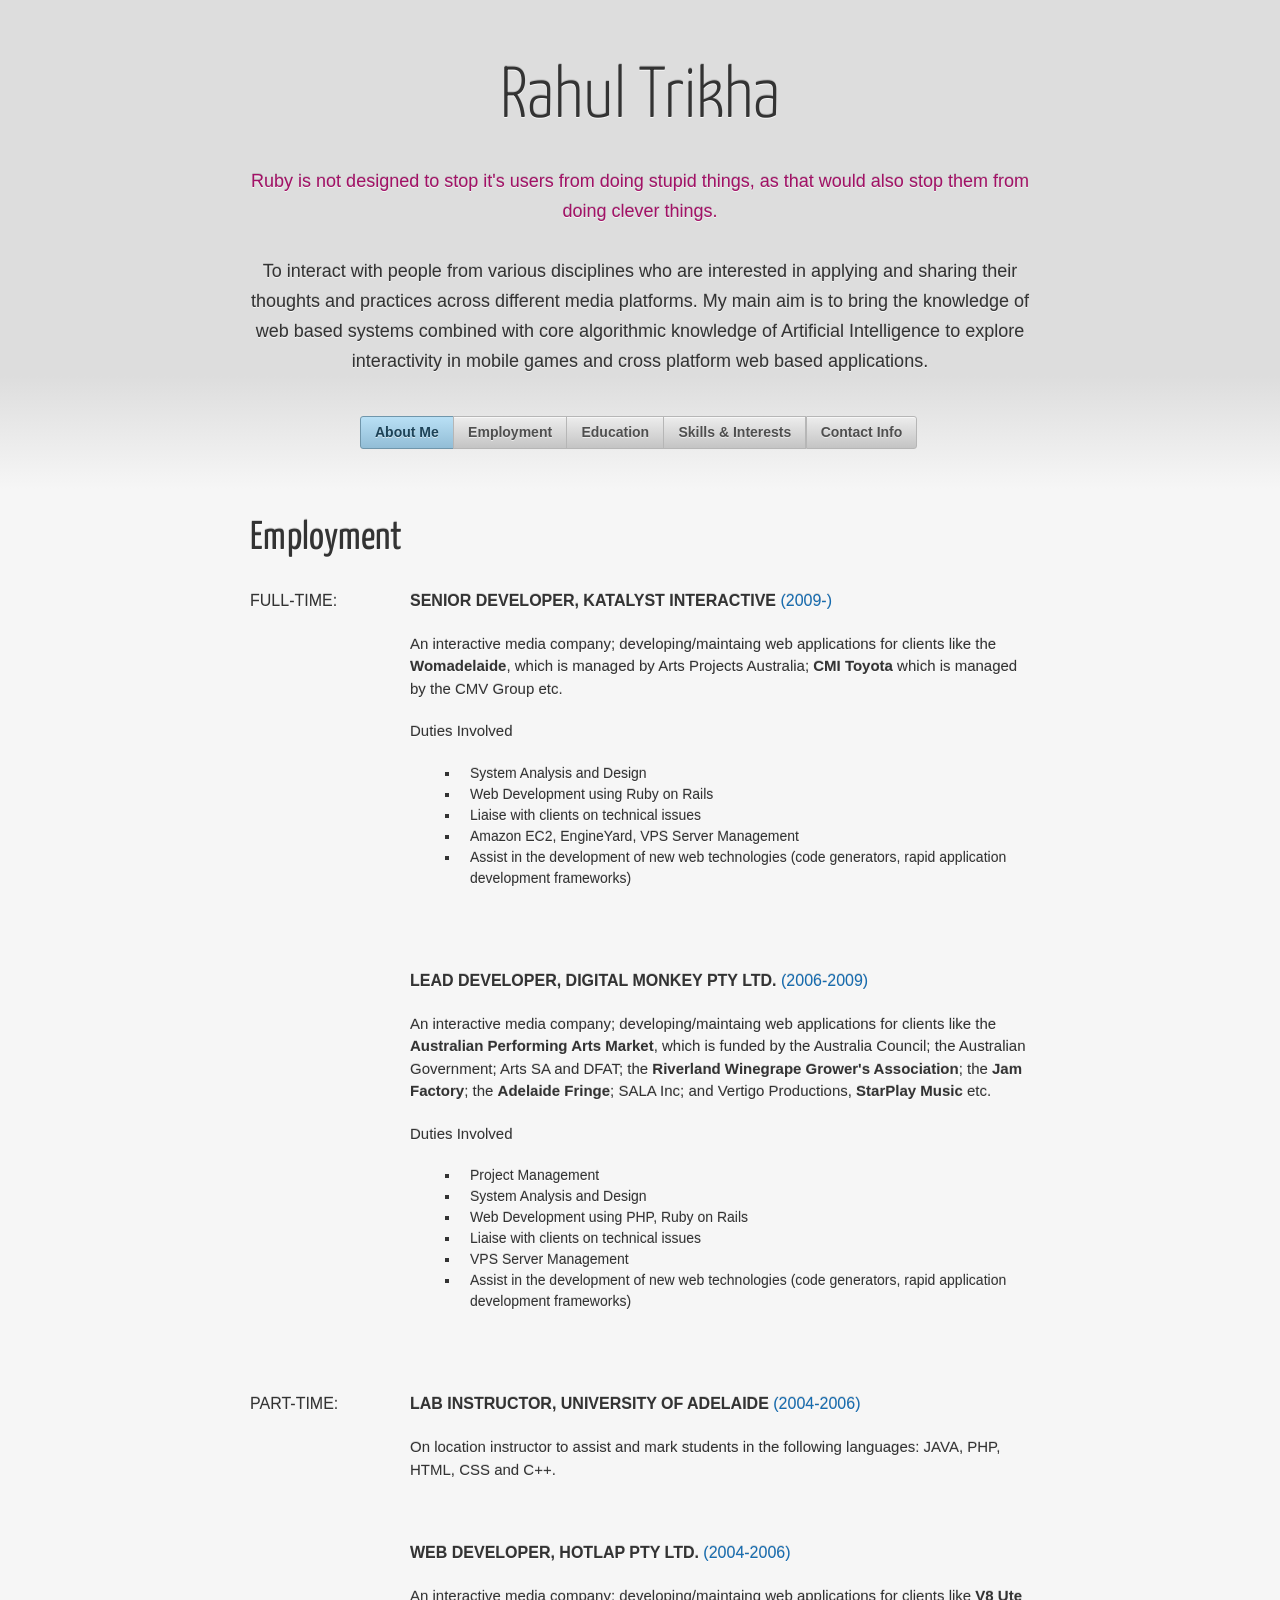
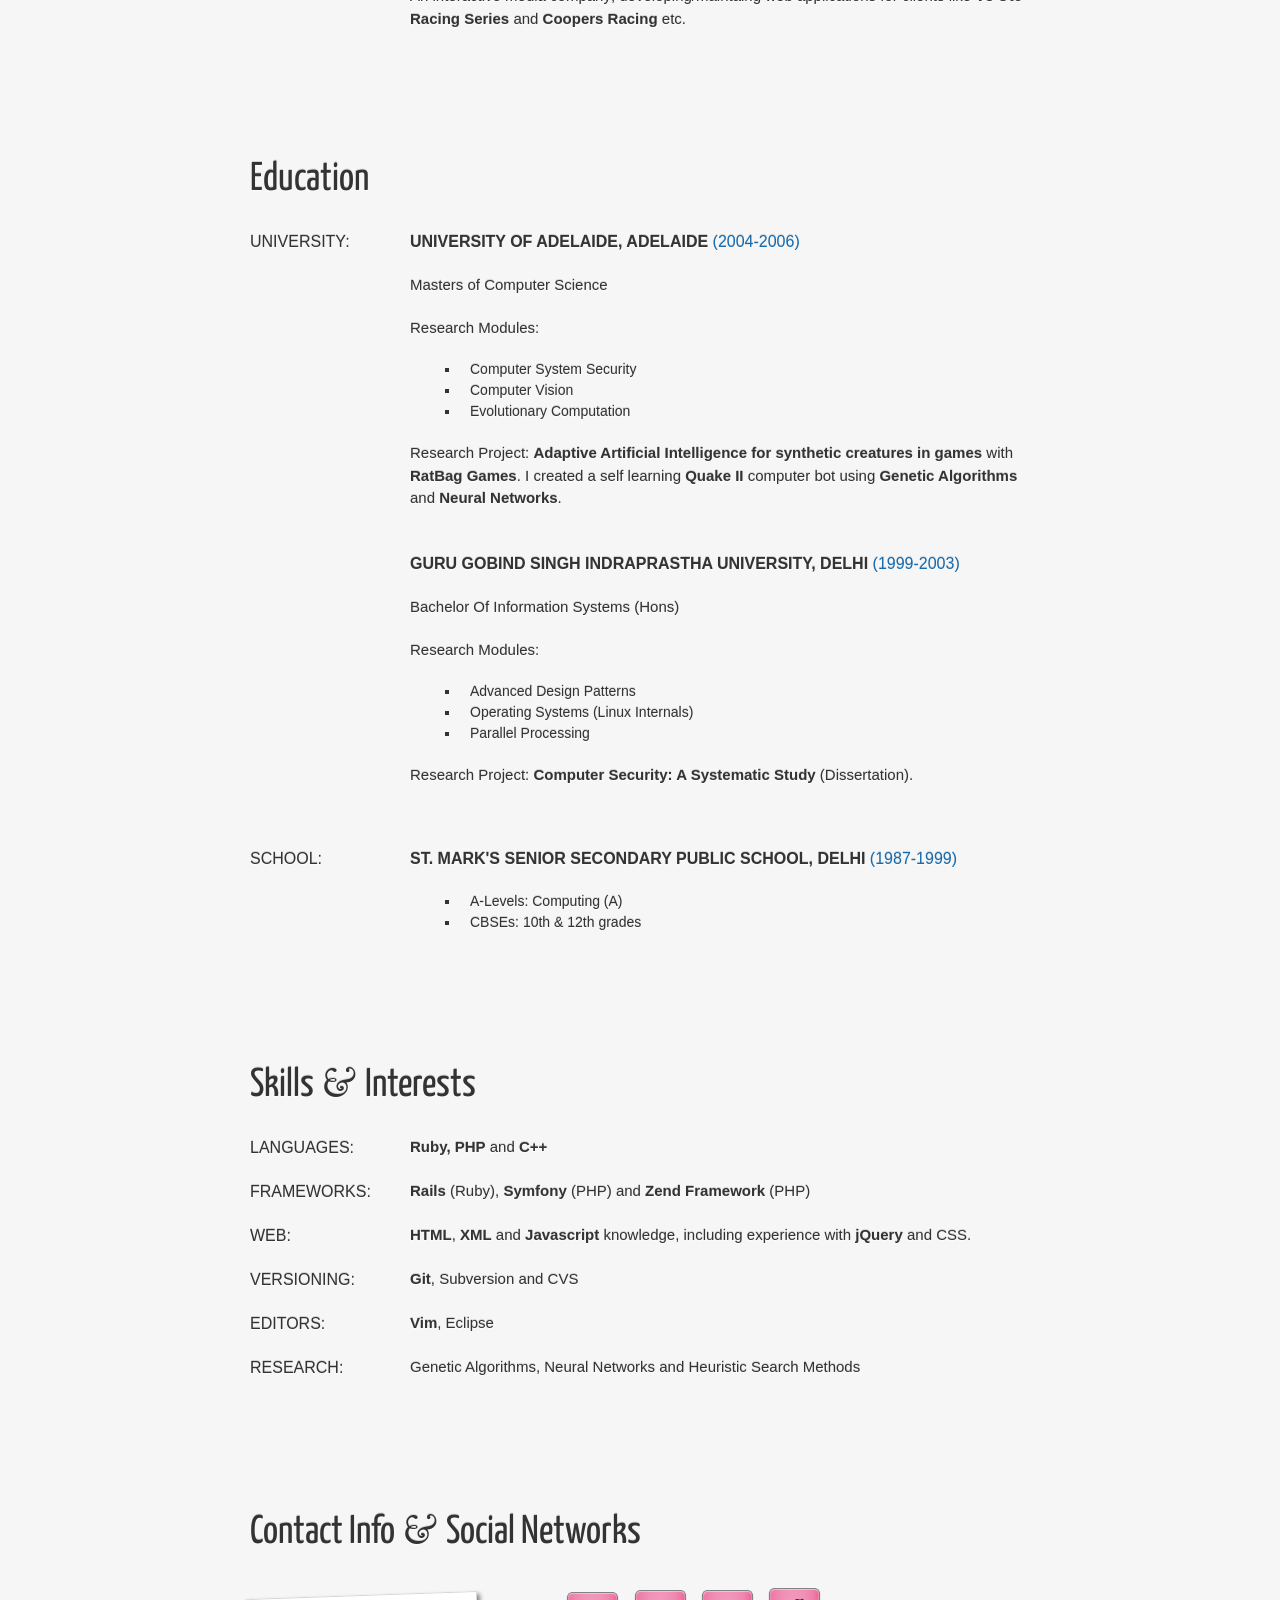
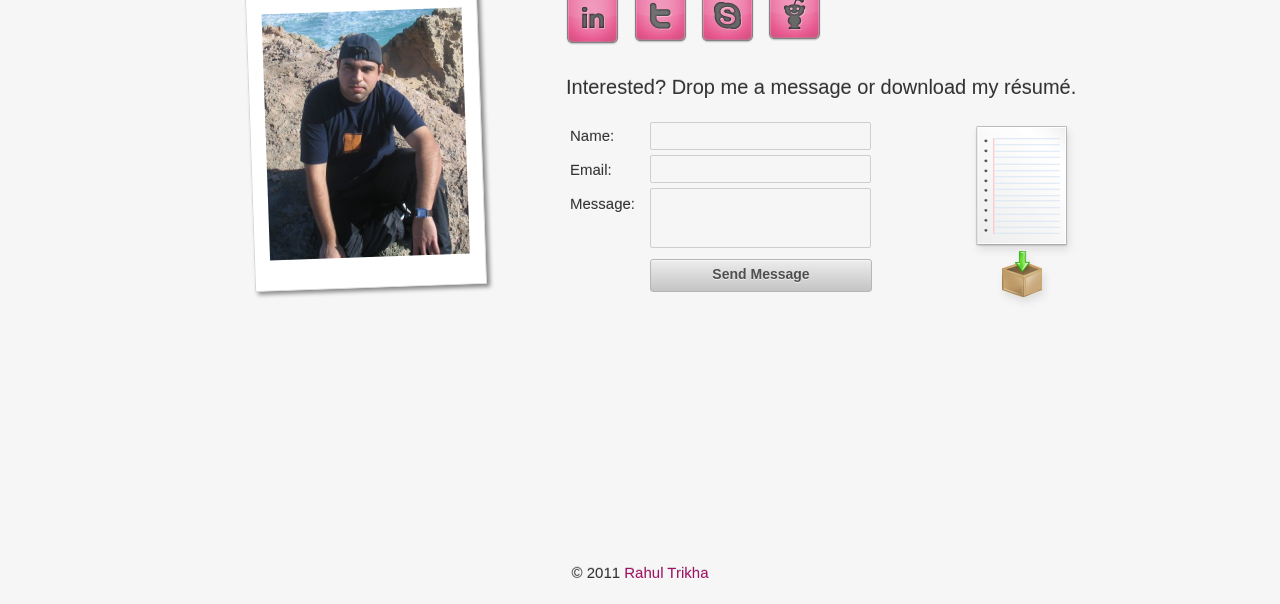
==== commit 9405aa63: "Updated text" ====
--- a/index.html
+++ b/index.html
@@ -1,318 +1,333 @@
 <!DOCTYPE html>
 <html lang="en">
 <head>
-
-	<meta http-equiv="content-type" content="text/html; charset=utf-8" />
-	<title>Rahul Trikha &mdash; Curriculum Vitae</title>
-	<link rel="icon" type="image/png" href="img/favicon.png" />
-
-	<!-- Start Style Sheets -->
-	<link rel="stylesheet" href="css/reset.css" />
-	<link rel="stylesheet" href="css/text.css" />
-	<link rel="stylesheet" href="css/960.css" />
-	<link rel="stylesheet" href="css/style.css" />
-	<link rel="stylesheet" href="css/print.css" type="text/css" media="print" />
-	<link rel="stylesheet" href="css/Aristo/jquery-ui-1.8.7.custom.css" /> <!-- jQuery UI Aristo buttons -->
-	<link  href="http://fonts.googleapis.com/css?family=Yanone+Kaffeesatz:200,300,400,700" rel="stylesheet" type="text/css" > <!-- Headline Font -->
-	<link href='http://fonts.googleapis.com/css?family=Goudy+Bookletter+1911' rel='stylesheet' type='text/css'> <!-- Fancy Ampersand. Not necessary -->
-	<!-- End Style Sheets -->
-
-	<!-- Start Scripts -->
-	<script src="js/jquery-1.3.1.min.js" type="text/javascript" charset="utf-8"></script> <!-- Core jQuery Library -->
-	<script src="js/jquery-ui-1.8.11.custom.min.js" type="text/javascript" charset="utf-8"></script> <!-- jQuery UI -->
-	<script src="js/jquery.scrollTo-1.4.2-min.js" type="text/javascript"></script> <!-- Smooth Scrolling Script -->
-	<script src="js/plugins.js" type="text/javascript"></script> <!-- jQuery Functions -->
-	<script src="js/jquery.form.js" type="text/javascript"></script> <!-- Script for contact form -->
-	<script src="js/jquery.nav.js" type="text/javascript"></script> <!-- One Page Navigation Script -->
-	<script src="js/jquery.qtip-1.0.0-rc3.min.js" type="text/javascript" ></script> <!-- Nice tooltips -->
-	<!-- End Scripts -->
-	
+  <meta http-equiv="content-type" content="text/html; charset=utf-8" />
+  <title>Rahul Trikha &mdash; Curriculum Vitae</title>
+  <link rel="icon" type="image/png" href="img/favicon.png" />
+
+  <!-- Start Style Sheets -->
+  <link rel="stylesheet" href="css/reset.css" />
+  <link rel="stylesheet" href="css/text.css" />
+  <link rel="stylesheet" href="css/960.css" />
+  <link rel="stylesheet" href="css/style.css" />
+  <link rel="stylesheet" href="css/print.css" type="text/css" media="print" />
+  <link rel="stylesheet" href="css/Aristo/jquery-ui-1.8.7.custom.css" /> <!-- jQuery UI Aristo buttons -->
+  <link  href="http://fonts.googleapis.com/css?family=Yanone+Kaffeesatz:200,300,400,700" rel="stylesheet" type="text/css" > <!-- Headline Font -->
+  <link href='http://fonts.googleapis.com/css?family=Goudy+Bookletter+1911' rel='stylesheet' type='text/css'> <!-- Fancy Ampersand. Not necessary -->
+  <!-- End Style Sheets -->
+
+  <!-- Start Scripts -->
+  <script src="js/jquery-1.3.1.min.js" type="text/javascript" charset="utf-8"></script> <!-- Core jQuery Library -->
+  <script src="js/jquery-ui-1.8.11.custom.min.js" type="text/javascript" charset="utf-8"></script> <!-- jQuery UI -->
+  <script src="js/jquery.scrollTo-1.4.2-min.js" type="text/javascript"></script> <!-- Smooth Scrolling Script -->
+  <script src="js/plugins.js" type="text/javascript"></script> <!-- jQuery Functions -->
+  <script src="js/jquery.form.js" type="text/javascript"></script> <!-- Script for contact form -->
+  <script src="js/jquery.nav.js" type="text/javascript"></script> <!-- One Page Navigation Script -->
+  <script src="js/jquery.qtip-1.0.0-rc3.min.js" type="text/javascript" ></script> <!-- Nice tooltips -->
+  <!-- End Scripts -->
+
+  <!-- Start Google Analytics -->
+  <script type="text/javascript">
+
+    var _gaq = _gaq || [];
+    _gaq.push(['_setAccount', 'UA-20777276-1']);
+    _gaq.push(['_trackPageview']);
+
+    (function() {
+      var ga = document.createElement('script'); ga.type = 'text/javascript'; ga.async = true;
+      ga.src = ('https:' == document.location.protocol ? 'https://ssl' : 'http://www') + '.google-analytics.com/ga.js';
+      var s = document.getElementsByTagName('script')[0]; s.parentNode.insertBefore(ga, s);
+    })();
+
+  </script>
+  <!-- End Google Analytics -->
+
 </head>
 
 <body>
-	<!-- Start Header Container -->
-	<div id="home" class="sticky">
-	
-		<!-- Start 960 Grid -->
-		<div class="container_12">
-		
-			<div class="grid_12">
-				<h1 id="headline">Rahul Trikha</h1>
-			</div>
-			<div class="clear"></div>
-			
-			<div class="grid_10 prefix_1 suffix_1">
-				<p class="subheadline purple">Ruby is not designed to stop it's users from doing stupid things, as that would also stop them from doing clever things.</p>
-				<p class="intro">To interact with people from various disciplines who are interested in applying and sharing their thoughts and practices across different media platforms. My main aim is to bring the knowledge of web based systems combined with core algorithmic knowledge of Artificial Intelligence to explore interactivity in mobile games and cross platform web based applications.</p>
-			</div>
-			<div class="clear"></div>
-			
-		</div>
-		<!-- End 960 Grid -->
-		
-		<!-- Start Sticky Navigation -->
-		<div class="wrapper">
-			<div class="navigation">
-				<div class="radio">
-					<input type="radio" id="radio1" name="radio" />
-					<label for="radio1"><a class="internal_links" href="#home"></a>About Me</label>
-					
-					<input type="radio" id="radio2" name="radio" />
-					<label for="radio2"><a class="internal_links" href="#employment"></a>Employment</label>
-					
-					<input type="radio" id="radio3" name="radio" />
-					<label for="radio3"><a class="internal_links" href="#education"></a>Education</label>
-					
-					<input type="radio" id="radio4" name="radio" />
-					<label for="radio4"><a  class="internal_links" href="#skills"></a>Skills &amp; Interests</label>
-					
-					<input type="radio" id="radio5" name="radio" />
-					<label for="radio5" class="ui-corner-right"><a  class="internal_links" href="#contact"></a>Contact Info</label>
-				</div>
-			</div>	
-		</div>	
-		<div class="clear"></div>
-		<!-- End Sticky Navigation -->
-		
-	</div>
-	<!-- End Header Container -->
-	
-	<!-- Start Content. Everything below this will scroll as normal. -->
-	<div class="container_12 slidey">
-					
-		<div class="employment">
-			
-			<!-- Start Employment History -->
-			<div class="prefix_1 grid_11"><h2 id="employment">Employment</h2></div>
-			<div class="clear"></div>
-		
-			<!-- Start Full-Time Employment -->
-			<div class="prefix_1 grid_2">
-				<h3 class="section-title">Full-Time:</h3>
-			</div>
-			<div class="grid_8 suffix_1">
-				<h4>Senior Developer, Katalyst Interactive<span class="electric-blue"> (2009-)</span></h4>
-				<p>An interactive media company; developing/maintaing web applications for clients like the <strong>Womadelaide</strong>, which is funded by the Australia Council; <strong>CMI Toyota</strong> which is managed by the CMV Group etc.</p>
-				<p>Duties Involved 
-					<uL>
-						<li>System Analysis and Design</li>
-						<li>Web Development using Ruby on Rails</li>
-						<li>Liaise with clients on technical issues</li>
-						<li>Amazon EC2, EngineYard, VPS Server Management</li>
-						<li>Assist in the development of new web technologies (code generators, rapid application development frameworks)</li>
-					</ul>
-				</p>
-			</div>
-			<div class="clear"></div>
-		
-			<div class="prefix_3 grid_8 suffix_1">
-				<h4 class="job-title">Lead Developer, Digital Monkey Pty Ltd.<span class="electric-blue"> (2006-2009)</span></h4>
-				<p>An interactive media company; developing/maintaing web applications for clients like the <strong>Australian Performing Arts Market</strong>, which is funded by the Australia Council; the Australian Government; Arts SA and DFAT; the <strong>Riverland Winegrape Grower's Association</strong>; the <strong>Jam Factory</strong>; the <strong>Adelaide Fringe</strong>; SALA Inc; and Vertigo Productions, <strong>StarPlay Music</strong> etc.</p>
-				<p>Duties Involved 
-					<uL>
-						<li>Project Management
-						<li>System Analysis and Design</li>
-						<li>Web Development using PHP, Ruby on Rails</li>
-						<li>Liaise with clients on technical issues</li>
-						<li>VPS Server Management</li>
-						<li>Assist in the development of new web technologies (code generators, rapid application development frameworks)</li>
-					</ul>
-				</p>
-			</div>
-			<div class="clear"></div>
-			<!-- End Full-Time Employment -->
-		
-			<!-- Start Part-Time Work -->
-			<div class="prefix_1 grid_2">
-				<h3 class="section-title job-title">Part-time:</h3>
-			</div>
-			<div class="grid_8 suffix_1">
-				<h4 class="job-title">Lab Instructor, University of Adelaide<span class="electric-blue"> (2004-2006)</span></h4>
-				<p>On location instructor to assist and mark students in the following languages:
+  <!-- Start Header Container -->
+  <div id="home" class="sticky">
+
+    <!-- Start 960 Grid -->
+    <div class="container_12">
+
+      <div class="grid_12">
+        <h1 id="headline">Rahul Trikha</h1>
+      </div>
+      <div class="clear"></div>
+
+      <div class="grid_10 prefix_1 suffix_1">
+        <p class="subheadline purple">Ruby is not designed to stop it's users from doing stupid things, as that would also stop them from doing clever things.</p>
+        <p class="intro">To interact with people from various disciplines who are interested in applying and sharing their thoughts and practices across different media platforms. My main aim is to bring the knowledge of web based systems combined with core algorithmic knowledge of Artificial Intelligence to explore interactivity in mobile games and cross platform web based applications.</p>
+      </div>
+      <div class="clear"></div>
+
+    </div>
+    <!-- End 960 Grid -->
+
+    <!-- Start Sticky Navigation -->
+    <div class="wrapper">
+      <div class="navigation">
+        <div class="radio">
+          <input type="radio" id="radio1" name="radio" />
+          <label for="radio1"><a class="internal_links" href="#home"></a>About Me</label>
+
+          <input type="radio" id="radio2" name="radio" />
+          <label for="radio2"><a class="internal_links" href="#employment"></a>Employment</label>
+
+          <input type="radio" id="radio3" name="radio" />
+          <label for="radio3"><a class="internal_links" href="#education"></a>Education</label>
+
+          <input type="radio" id="radio4" name="radio" />
+          <label for="radio4"><a  class="internal_links" href="#skills"></a>Skills &amp; Interests</label>
+
+          <input type="radio" id="radio5" name="radio" />
+          <label for="radio5" class="ui-corner-right"><a  class="internal_links" href="#contact"></a>Contact Info</label>
+        </div>
+      </div>
+    </div>
+    <div class="clear"></div>
+    <!-- End Sticky Navigation -->
+
+  </div>
+  <!-- End Header Container -->
+
+  <!-- Start Content. Everything below this will scroll as normal. -->
+  <div class="container_12 slidey">
+
+    <div class="employment">
+
+      <!-- Start Employment History -->
+      <div class="prefix_1 grid_11"><h2 id="employment">Employment</h2></div>
+      <div class="clear"></div>
+
+      <!-- Start Full-Time Employment -->
+      <div class="prefix_1 grid_2">
+        <h3 class="section-title">Full-Time:</h3>
+      </div>
+      <div class="grid_8 suffix_1">
+        <h4>Senior Developer, Katalyst Interactive<span class="electric-blue"> (2009-)</span></h4>
+        <p>An interactive media company; developing/maintaing web applications for clients like the <strong>Womadelaide</strong>, which is managed by Arts Projects Australia; <strong>CMI Toyota</strong> which is managed by the CMV Group etc.</p>
+        <p>Duties Involved
+          <uL>
+            <li>System Analysis and Design</li>
+            <li>Web Development using Ruby on Rails</li>
+            <li>Liaise with clients on technical issues</li>
+            <li>Amazon EC2, EngineYard, VPS Server Management</li>
+            <li>Assist in the development of new web technologies (code generators, rapid application development frameworks)</li>
+          </ul>
+        </p>
+      </div>
+      <div class="clear"></div>
+
+      <div class="prefix_3 grid_8 suffix_1">
+        <h4 class="job-title">Lead Developer, Digital Monkey Pty Ltd.<span class="electric-blue"> (2006-2009)</span></h4>
+        <p>An interactive media company; developing/maintaing web applications for clients like the <strong>Australian Performing Arts Market</strong>, which is funded by the Australia Council; the Australian Government; Arts SA and DFAT; the <strong>Riverland Winegrape Grower's Association</strong>; the <strong>Jam Factory</strong>; the <strong>Adelaide Fringe</strong>; SALA Inc; and Vertigo Productions, <strong>StarPlay Music</strong> etc.</p>
+        <p>Duties Involved
+          <uL>
+            <li>Project Management
+            <li>System Analysis and Design</li>
+            <li>Web Development using PHP, Ruby on Rails</li>
+            <li>Liaise with clients on technical issues</li>
+            <li>VPS Server Management</li>
+            <li>Assist in the development of new web technologies (code generators, rapid application development frameworks)</li>
+          </ul>
+        </p>
+      </div>
+      <div class="clear"></div>
+      <!-- End Full-Time Employment -->
+
+      <!-- Start Part-Time Work -->
+      <div class="prefix_1 grid_2">
+        <h3 class="section-title job-title">Part-time:</h3>
+      </div>
+      <div class="grid_8 suffix_1">
+        <h4 class="job-title">Lab Instructor, University of Adelaide<span class="electric-blue"> (2004-2006)</span></h4>
+        <p>On location instructor to assist and mark students in the following languages:
 JAVA, PHP, HTML, CSS and C++.</p>
-			</div>
-			<div class="clear"></div>
-			
-			<div class="prefix_3 grid_8 suffix_1">
-				<h4 class="job-title">Web Developer, Hotlap Pty Ltd.<span class="electric-blue"> (2004-2006)</span></h4>
-				<p>An interactive media company; developing/maintaing web applications for clients like <strong>V8 Ute Racing Series</strong> and <strong>Coopers Racing</strong> etc.</p>
-			</div>
-			<div class="clear"></div>
-			<!-- End Part-Time Work -->
-			
-		</div>
-		<!-- End Employment History -->
-	
-		<!-- Start Eduation History -->
-		<div class="education">	
-			<div class="prefix_1 grid_11"><h2 id="education">Education</h2></div><div class="clear"></div>
-		
-			<!-- Start University -->
-			<div class="prefix_1 grid_2">
-				<h3 class="section-title">University:</h3>
-			</div>
-			<div class="grid_8 suffix_1">
-				<h4>University of Adelaide, Adelaide <span class="electric-blue">(2004-2006)</span></h4>
-				<p>Masters of Computer Science</p>
-				<p>Research Modules:</p>
-				<ul>
-					<li>Computer System Security</li>
-					<li>Computer Vision</li>
-					<li>Evolutionary Computation</li>
-				</ul>
-				<p>Research Project: <strong>Adaptive Artificial Intelligence for synthetic creatures in games</strong> with <strong>RatBag Games</strong>. I created a self learning <strong>Quake II</strong> computer bot using <strong>Genetic Algorithms</strong> and <strong>Neural Networks</strong>.<br /><br /></p>
-			</div>
-			<div class="clear"></div>
-			
-			<div class="prefix_3 grid_8 suffix_1">
-				<h4>Guru Gobind Singh Indraprastha University, Delhi <span class="electric-blue">(1999-2003)</span></h4>
-				<p>Bachelor Of Information Systems (Hons)</p>
-				<p>Research Modules:</p>
-				<ul>
-					<li>Advanced Design Patterns</li>
-					<li>Operating Systems (Linux Internals)</li>
-					<li>Parallel Processing</li>
-				</ul>
-				<p>Research Project: <strong>Computer Security: A Systematic Study</strong> (Dissertation).</p>
-			</div>
-			<div class="clear"></div>
-			<!-- End University -->
-		
-			<!-- Start School -->
-			<div class="prefix_1 grid_2">
-				<h3 class="section-title job-title">School:</h3>
-			</div>
-			<div class="grid_8 suffix_1">
-				<h4 class="job-title">St. Mark's Senior Secondary Public School, Delhi<span class="electric-blue"> (1987-1999)</span></h4>
-				<ul>
-					<li>A-Levels: Computing (A)</li>
-					<li>CBSEs: 10th & 12th grades</li>
-				</ul>
-			</div>
-			<div class="clear"></div>
-			<!-- End School -->
-	
-		</div>
-		<!-- End Education History -->
-	
-		<!-- Start Skills & Interests -->
-		<div class="skills">
-			
-			<div class="prefix_1 grid_11"><h2 id="skills">Skills <span class="amp">&amp;</span> Interests</h2></div><div class="clear"></div>
-		
-			<!-- Start Programming Langugage Skills -->
-			<div class="prefix_1 grid_2">
-				<h3 class="section-title">Languages:</h3>
-			</div>
-			<div class="grid_8 suffix_1">
-				<p><strong>Ruby, PHP</strong> and <strong>C++</strong></p>
-			</div>
-			<div class="clear"></div>
-			<!-- End Programming Skills -->
-			
-			<!-- Start Programming Langugage Skills -->
-			<div class="prefix_1 grid_2">
-				<h3 class="section-title">Frameworks:</h3>
-			</div>
-			<div class="grid_8 suffix_1">
-				<p><strong>Rails</strong> (Ruby), <strong>Symfony</strong> (PHP) and <strong>Zend Framework</strong> (PHP)</p>
-			</div>
-			<div class="clear"></div>
-			<!-- End Programming Skills -->
-
-			<!-- Start Web Langugage Skills -->
-			<div class="prefix_1 grid_2">
-				<h3 class="section-title">Web:</h3>
-			</div>
-			<div class="grid_8 suffix_1">
-				<p><strong>HTML</strong>, <strong>XML</strong> and <strong>Javascript</strong> knowledge, including experience with <strong>jQuery</strong> and CSS.</p>
-			</div>
-			<div class="clear"></div>
-			<!-- End Web Language Skills -->
-			
-			<!-- Start Version Control Skills -->
-			<div class="prefix_1 grid_2">
-				<h3 class="section-title">Versioning:</h3>
-			</div>
-			<div class="grid_8 suffix_1">
-				<p><strong>Git</strong>, Subversion and CVS</p>
-			</div>
-			<div class="clear"></div>
-			<!-- End Version Control Skills -->
-		
-			<!-- Start Editor Skills -->
-			<div class="prefix_1 grid_2">
-				<h3 class="section-title">Editors:</h3>
-			</div>
-			<div class="grid_8 suffix_1">
-				<p><strong>Vim</strong>, Eclipse</p>
-			</div>
-			<div class="clear"></div>
-			<!-- End Editor Skills -->
-		
-			<!-- Start Research Skills -->
-			<div class="prefix_1 grid_2">
-				<h3 class="section-title">Research:</h3>
-			</div>
-			<div class="grid_8 suffix_1">
-				<p>Genetic Algorithms, Neural Networks and Heuristic Search Methods</p>
-			</div>
-			<div class="clear"></div>
-			<!-- End Research Skills -->
-		</div>
-		<!-- End Skills & Interests -->	
-		
-
-		<!-- Start Contact Section -->
-		<div class="contact">
-			<div class="prefix_1 grid_11"><h2 id="contact">Contact Info <span class="amp">&amp;</span> Social Networks</h2></div>
-			<div class="clear"></div>		
-		
-			<div class="prefix_1 grid_3 suffix_1">
-				<img class="portrait" src="img/portrait.jpg" alt="Portrait Photograph" /> <!-- Portrait courtesy of http://www.sxc.hu/photo/1024098 -->
-			</div>
-		
-			<ul id="icons">
-				<li class="icons red red-12"><a href="http://www.linkedin.com/in/rahult" title="LinkedIn"></a></li>
-				<li class="icons red red-13"><a href="http://twitter.com/#!/rahult" title="Twitter"></a></li>
-				<li class="icons red red-15"><a href="skype:rahultrikha?call" title="Skype"></a></li>
-				<li class="icons red red-27"><a href="http://www.reddit.com/user/rahultrikha/" title="Reddit"></a></li>
-			</ul>
-			<p>Interested? Drop me a message or download my résumé.</p>
-
-		<!-- Start Contact Form -->
-			<div class="grid_1">
-				<h3 class="email_form_label">Name:</h3>
-				<h3 class="email_form_label">Email:</h3>
-				<h3 class="email_form_label">Message:</h3>
-			</div>
-			<div class="grid_3">
-				<form action="sendmail.php" method="post" id="contactForm">
-					<input type="text" name="name" value="" id="name" class="email_form" />
-					<input type="text" name="email" value="" id="email" class="email_form" />
-					<input type="text" name="last" value="" id="last" class="special" />
-					<textarea rows="3" cols="22" name="message" id="message" class="email_form" ></textarea>
-					<div class="button_container"><div id="divButton" class="send send_message">Send Message</div></div>
-					<div class="message"><div id="alert"></div></div>
-				</form>			
-			</div>	
-			<div class="prefix_1 grid_1 suffix_1">
-				<div class="resume">				
-					<a href="javascript:alert('Why? You can read it here.'); alert('Just kidding coming soon...')"></a>
-				</div>		
-			</div>
-			<div class="clear"></div>
-		</div>
-		<!-- End Contact Form -->
-		
-	</div>
-	<!-- End Content -->
-	
-	<!-- Start Footer -->
-	<div class="footer">
-		<p>&copy; 2011 <a class="text-link" href="http://rahultrikha.com">Rahul Trikha</a></p>
-	</div>
-	<!-- End Footer -->
+      </div>
+      <div class="clear"></div>
+
+      <div class="prefix_3 grid_8 suffix_1">
+        <h4 class="job-title">Web Developer, Hotlap Pty Ltd.<span class="electric-blue"> (2004-2006)</span></h4>
+        <p>An interactive media company; developing/maintaing web applications for clients like <strong>V8 Ute Racing Series</strong> and <strong>Coopers Racing</strong> etc.</p>
+      </div>
+      <div class="clear"></div>
+      <!-- End Part-Time Work -->
+
+    </div>
+    <!-- End Employment History -->
+
+    <!-- Start Eduation History -->
+    <div class="education">
+      <div class="prefix_1 grid_11"><h2 id="education">Education</h2></div><div class="clear"></div>
+
+      <!-- Start University -->
+      <div class="prefix_1 grid_2">
+        <h3 class="section-title">University:</h3>
+      </div>
+      <div class="grid_8 suffix_1">
+        <h4>University of Adelaide, Adelaide <span class="electric-blue">(2004-2006)</span></h4>
+        <p>Masters of Computer Science</p>
+        <p>Research Modules:</p>
+        <ul>
+          <li>Computer System Security</li>
+          <li>Computer Vision</li>
+          <li>Evolutionary Computation</li>
+        </ul>
+        <p>Research Project: <strong>Adaptive Artificial Intelligence for synthetic creatures in games</strong> with <strong>RatBag Games</strong>. I created a self learning <strong>Quake II</strong> computer bot using <strong>Genetic Algorithms</strong> and <strong>Neural Networks</strong>.<br /><br /></p>
+      </div>
+      <div class="clear"></div>
+
+      <div class="prefix_3 grid_8 suffix_1">
+        <h4>Guru Gobind Singh Indraprastha University, Delhi <span class="electric-blue">(1999-2003)</span></h4>
+        <p>Bachelor Of Information Systems (Hons)</p>
+        <p>Research Modules:</p>
+        <ul>
+          <li>Advanced Design Patterns</li>
+          <li>Operating Systems (Linux Internals)</li>
+          <li>Parallel Processing</li>
+        </ul>
+        <p>Research Project: <strong>Computer Security: A Systematic Study</strong> (Dissertation).</p>
+      </div>
+      <div class="clear"></div>
+      <!-- End University -->
+
+      <!-- Start School -->
+      <div class="prefix_1 grid_2">
+        <h3 class="section-title job-title">School:</h3>
+      </div>
+      <div class="grid_8 suffix_1">
+        <h4 class="job-title">St. Mark's Senior Secondary Public School, Delhi<span class="electric-blue"> (1987-1999)</span></h4>
+        <ul>
+          <li>A-Levels: Computing (A)</li>
+          <li>CBSEs: 10th & 12th grades</li>
+        </ul>
+      </div>
+      <div class="clear"></div>
+      <!-- End School -->
+
+    </div>
+    <!-- End Education History -->
+
+    <!-- Start Skills & Interests -->
+    <div class="skills">
+
+      <div class="prefix_1 grid_11"><h2 id="skills">Skills <span class="amp">&amp;</span> Interests</h2></div><div class="clear"></div>
+
+      <!-- Start Programming Langugage Skills -->
+      <div class="prefix_1 grid_2">
+        <h3 class="section-title">Languages:</h3>
+      </div>
+      <div class="grid_8 suffix_1">
+        <p><strong>Ruby, PHP</strong> and <strong>C++</strong></p>
+      </div>
+      <div class="clear"></div>
+      <!-- End Programming Skills -->
+
+      <!-- Start Programming Langugage Skills -->
+      <div class="prefix_1 grid_2">
+        <h3 class="section-title">Frameworks:</h3>
+      </div>
+      <div class="grid_8 suffix_1">
+        <p><strong>Rails</strong> (Ruby), <strong>Symfony</strong> (PHP) and <strong>Zend Framework</strong> (PHP)</p>
+      </div>
+      <div class="clear"></div>
+      <!-- End Programming Skills -->
+
+      <!-- Start Web Langugage Skills -->
+      <div class="prefix_1 grid_2">
+        <h3 class="section-title">Web:</h3>
+      </div>
+      <div class="grid_8 suffix_1">
+        <p><strong>HTML</strong>, <strong>XML</strong> and <strong>Javascript</strong> knowledge, including experience with <strong>jQuery</strong> and CSS.</p>
+      </div>
+      <div class="clear"></div>
+      <!-- End Web Language Skills -->
+
+      <!-- Start Version Control Skills -->
+      <div class="prefix_1 grid_2">
+        <h3 class="section-title">Versioning:</h3>
+      </div>
+      <div class="grid_8 suffix_1">
+        <p><strong>Git</strong>, Subversion and CVS</p>
+      </div>
+      <div class="clear"></div>
+      <!-- End Version Control Skills -->
+
+      <!-- Start Editor Skills -->
+      <div class="prefix_1 grid_2">
+        <h3 class="section-title">Editors:</h3>
+      </div>
+      <div class="grid_8 suffix_1">
+        <p><strong>Vim</strong>, Eclipse</p>
+      </div>
+      <div class="clear"></div>
+      <!-- End Editor Skills -->
+
+      <!-- Start Research Skills -->
+      <div class="prefix_1 grid_2">
+        <h3 class="section-title">Research:</h3>
+      </div>
+      <div class="grid_8 suffix_1">
+        <p>Genetic Algorithms, Neural Networks and Heuristic Search Methods</p>
+      </div>
+      <div class="clear"></div>
+      <!-- End Research Skills -->
+    </div>
+    <!-- End Skills & Interests -->
+
+
+    <!-- Start Contact Section -->
+    <div class="contact">
+      <div class="prefix_1 grid_11"><h2 id="contact">Contact Info <span class="amp">&amp;</span> Social Networks</h2></div>
+      <div class="clear"></div>
+
+      <div class="prefix_1 grid_3 suffix_1">
+        <img class="portrait" src="img/portrait.jpg" alt="Portrait Photograph" /> <!-- Portrait courtesy of http://www.sxc.hu/photo/1024098 -->
+      </div>
+
+      <ul id="icons">
+        <li class="icons red red-12"><a href="http://www.linkedin.com/in/rahult" title="LinkedIn"></a></li>
+        <li class="icons red red-13"><a href="http://twitter.com/#!/rahult" title="Twitter"></a></li>
+        <li class="icons red red-15"><a href="skype:rahultrikha?call" title="Skype"></a></li>
+        <li class="icons red red-27"><a href="http://www.reddit.com/user/rahultrikha/" title="Reddit"></a></li>
+      </ul>
+      <p>Interested? Drop me a message or download my résumé.</p>
+
+    <!-- Start Contact Form -->
+      <div class="grid_1">
+        <h3 class="email_form_label">Name:</h3>
+        <h3 class="email_form_label">Email:</h3>
+        <h3 class="email_form_label">Message:</h3>
+      </div>
+      <div class="grid_3">
+        <form action="sendmail.php" method="post" id="contactForm">
+          <input type="text" name="name" value="" id="name" class="email_form" />
+          <input type="text" name="email" value="" id="email" class="email_form" />
+          <input type="text" name="last" value="" id="last" class="special" />
+          <textarea rows="3" cols="22" name="message" id="message" class="email_form" ></textarea>
+          <div class="button_container"><div id="divButton" class="send send_message">Send Message</div></div>
+          <div class="message"><div id="alert"></div></div>
+        </form>
+      </div>
+      <div class="prefix_1 grid_1 suffix_1">
+        <div class="resume">
+          <a href="javascript:alert('Why? You can read it here.'); alert('Just kidding coming soon...')"></a>
+        </div>
+      </div>
+      <div class="clear"></div>
+    </div>
+    <!-- End Contact Form -->
+
+  </div>
+  <!-- End Content -->
+
+  <!-- Start Footer -->
+  <div class="footer">
+    <p>&copy; 2011 <a class="text-link" href="http://rahultrikha.com">Rahul Trikha</a></p>
+  </div>
+  <!-- End Footer -->
 
 </body>
-</html>+</html>
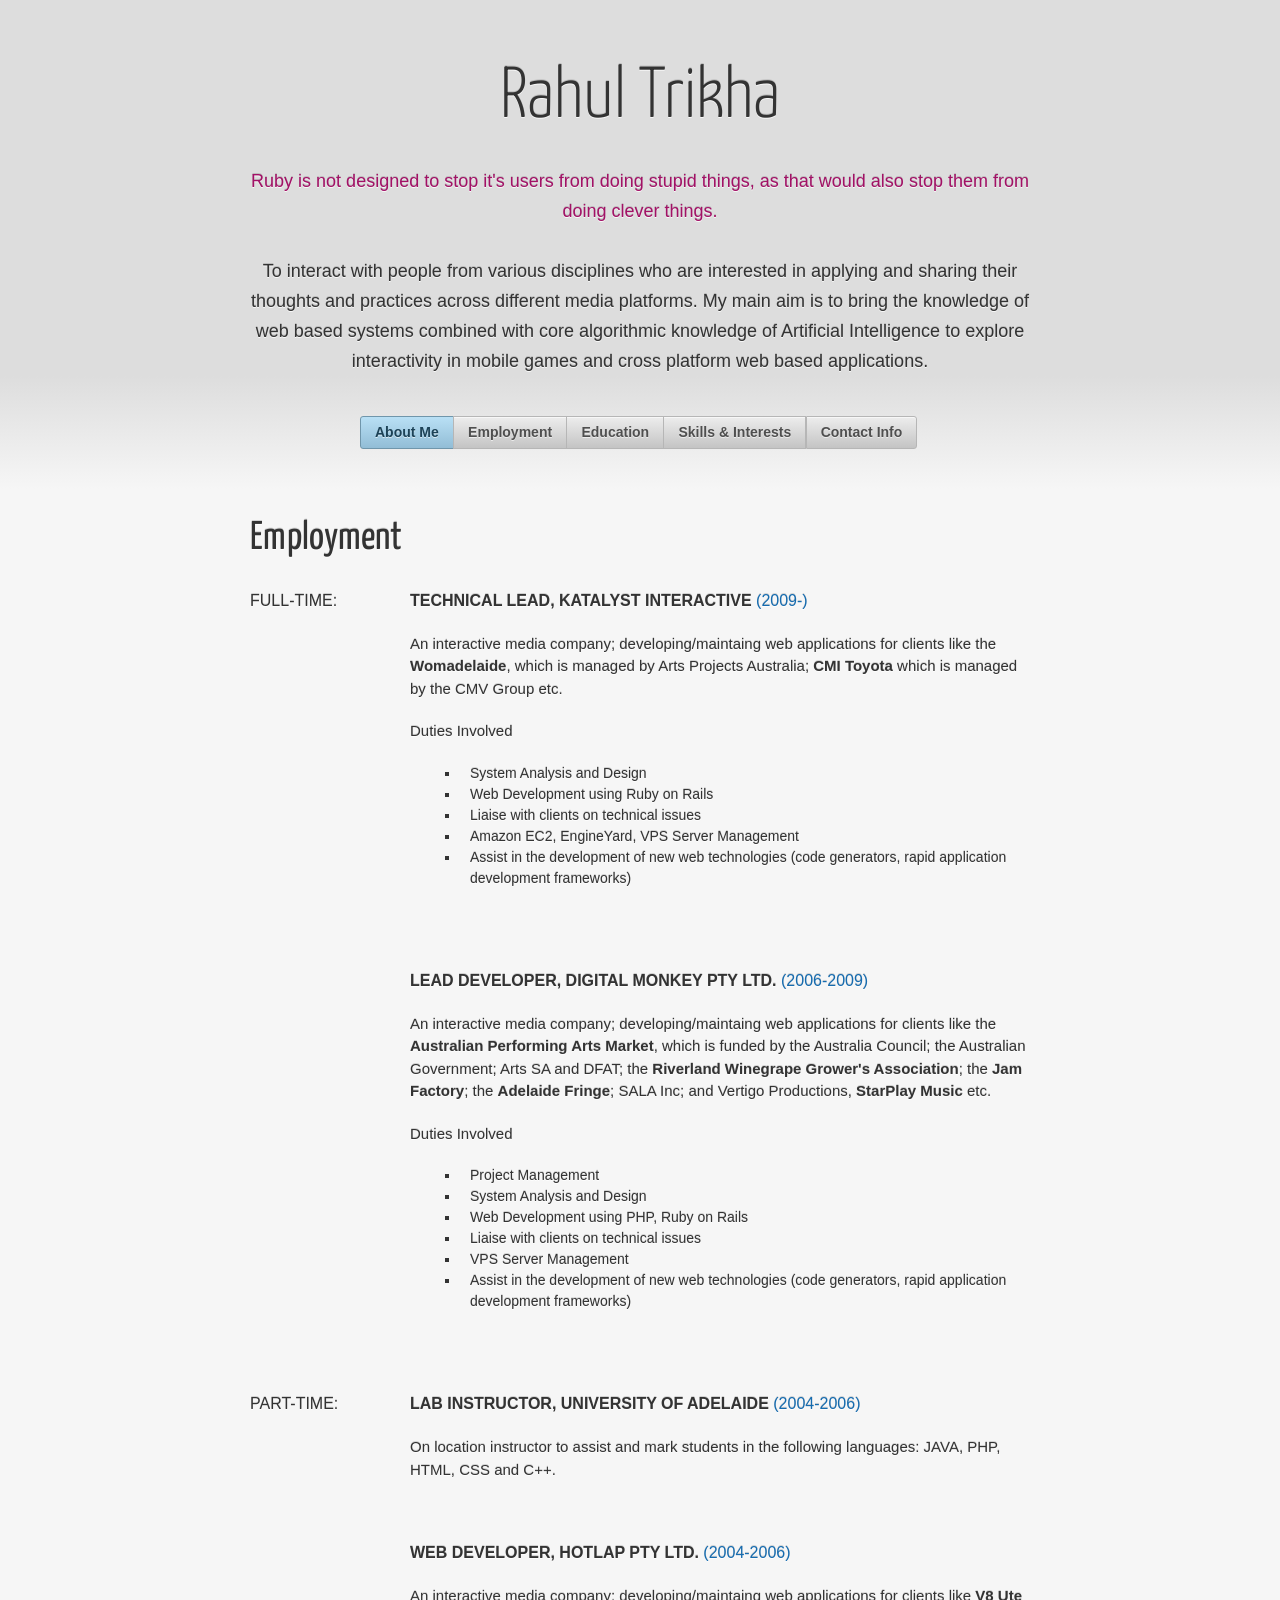
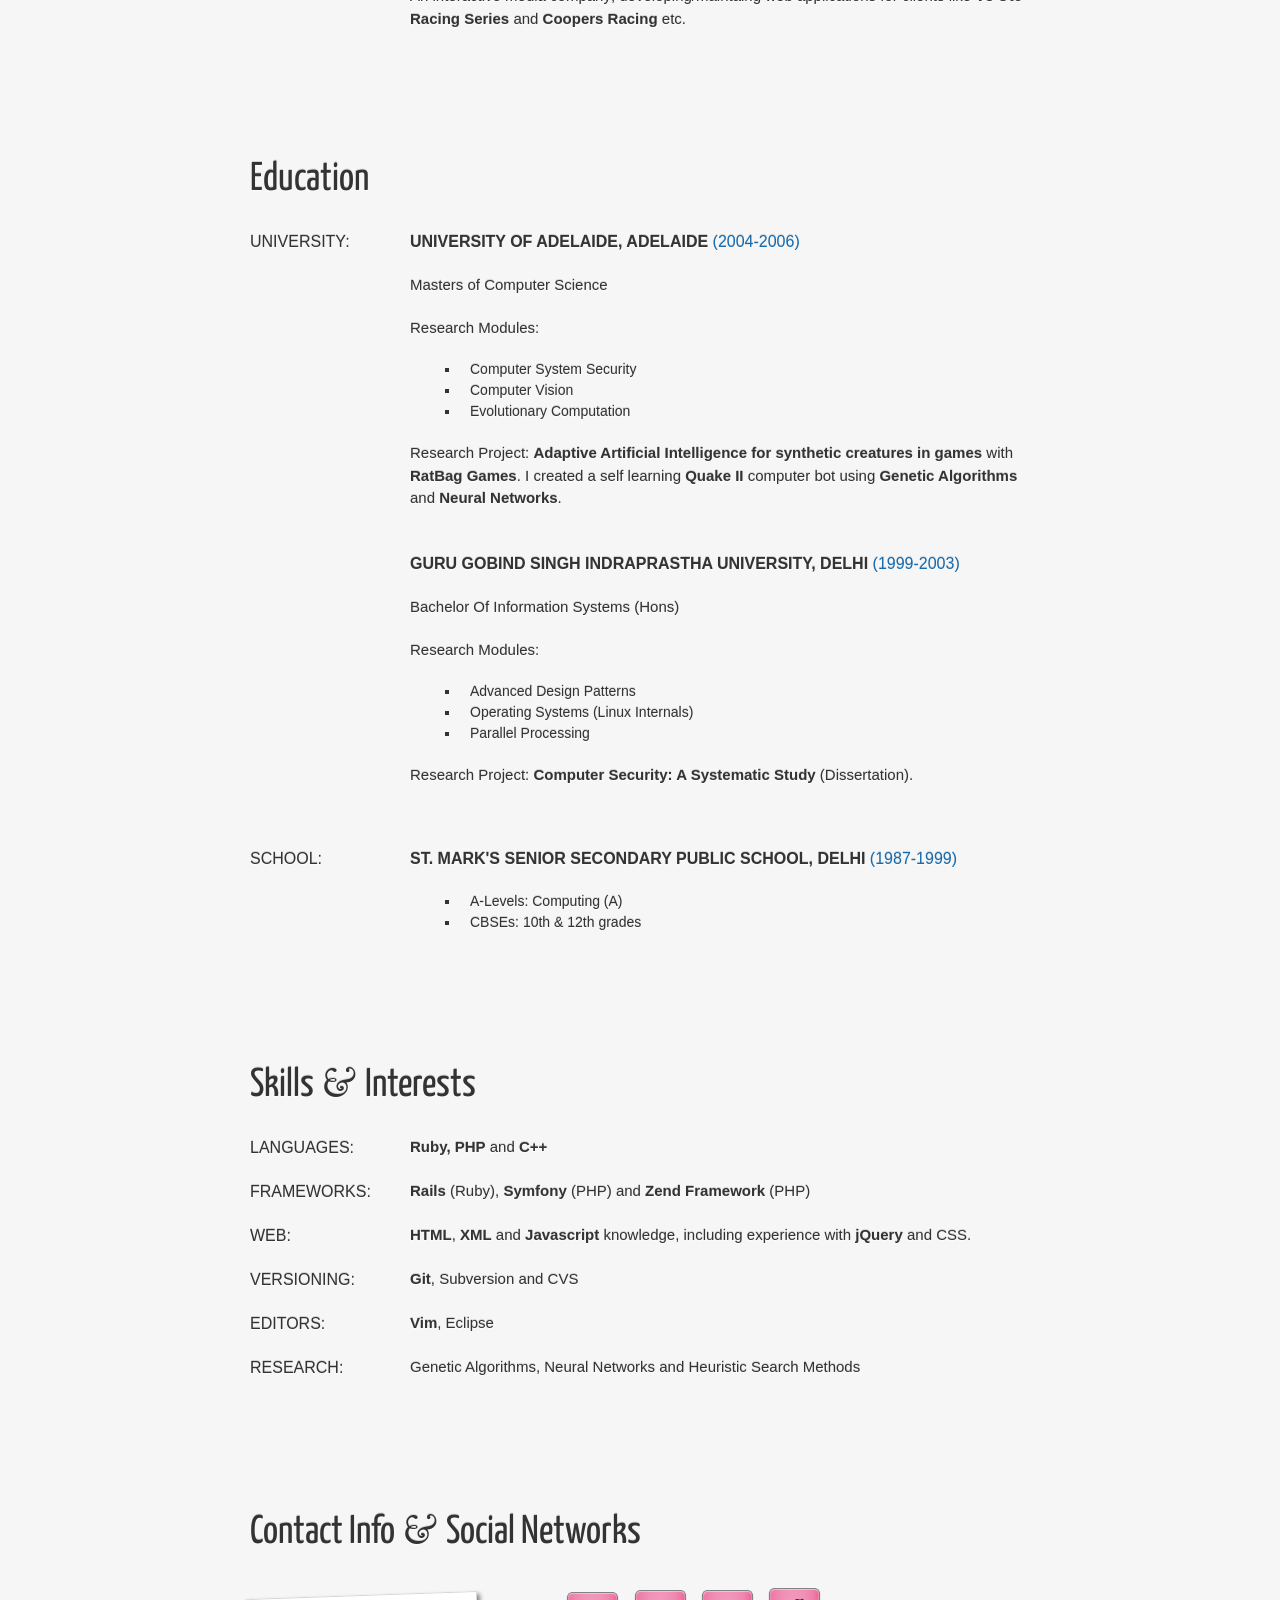
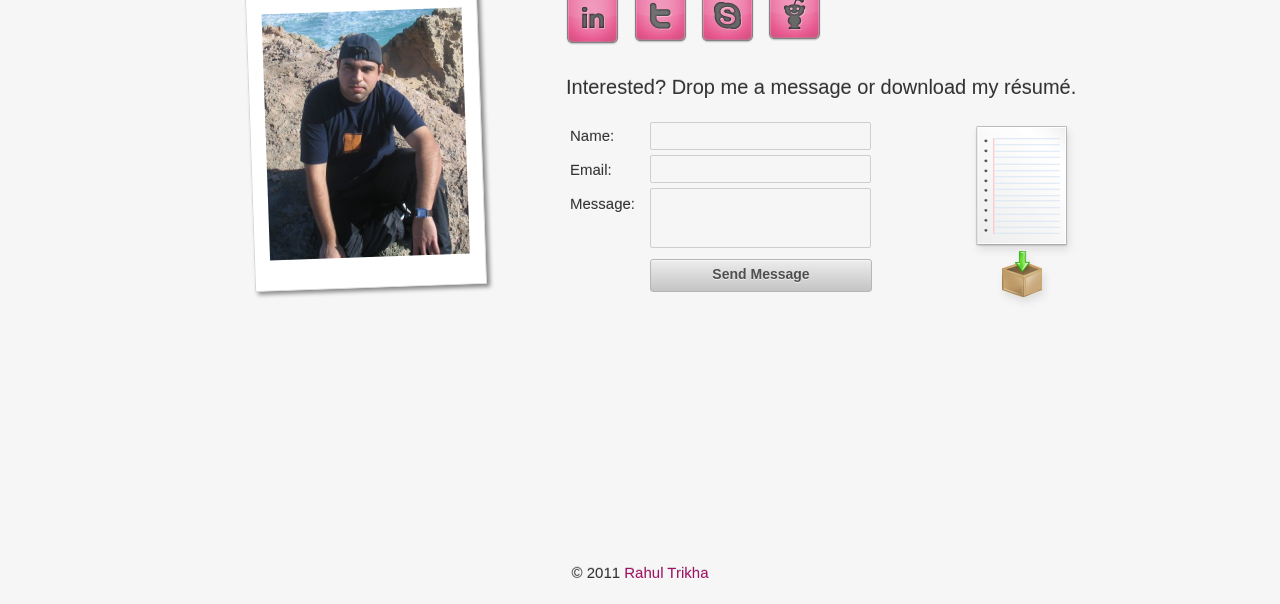
==== commit ab73912b: "Updated job position at Katalyst" ====
--- a/index.html
+++ b/index.html
@@ -106,7 +106,7 @@
         <h3 class="section-title">Full-Time:</h3>
       </div>
       <div class="grid_8 suffix_1">
-        <h4>Senior Developer, Katalyst Interactive<span class="electric-blue"> (2009-)</span></h4>
+        <h4>Technical Lead, Katalyst Interactive<span class="electric-blue"> (2009-)</span></h4>
         <p>An interactive media company; developing/maintaing web applications for clients like the <strong>Womadelaide</strong>, which is managed by Arts Projects Australia; <strong>CMI Toyota</strong> which is managed by the CMV Group etc.</p>
         <p>Duties Involved
           <uL>
@@ -329,5 +329,23 @@
   </div>
   <!-- End Footer -->
 
+<script type="text/javascript">
+  var GoSquared = {};
+  GoSquared.acct = "GSN-719501-R";
+  (function(w){
+    function gs(){
+      w._gstc_lt = +new Date;
+      var d = document, g = d.createElement("script");
+      g.type = "text/javascript";
+      g.src = "//d1l6p2sc9645hc.cloudfront.net/tracker.js";
+      var s = d.getElementsByTagName("script")[0];
+      s.parentNode.insertBefore(g, s);
+    }
+    w.addEventListener ?
+      w.addEventListener("load", gs, false) :
+      w.attachEvent("onload", gs);
+  })(window);
+</script>
+
 </body>
 </html>
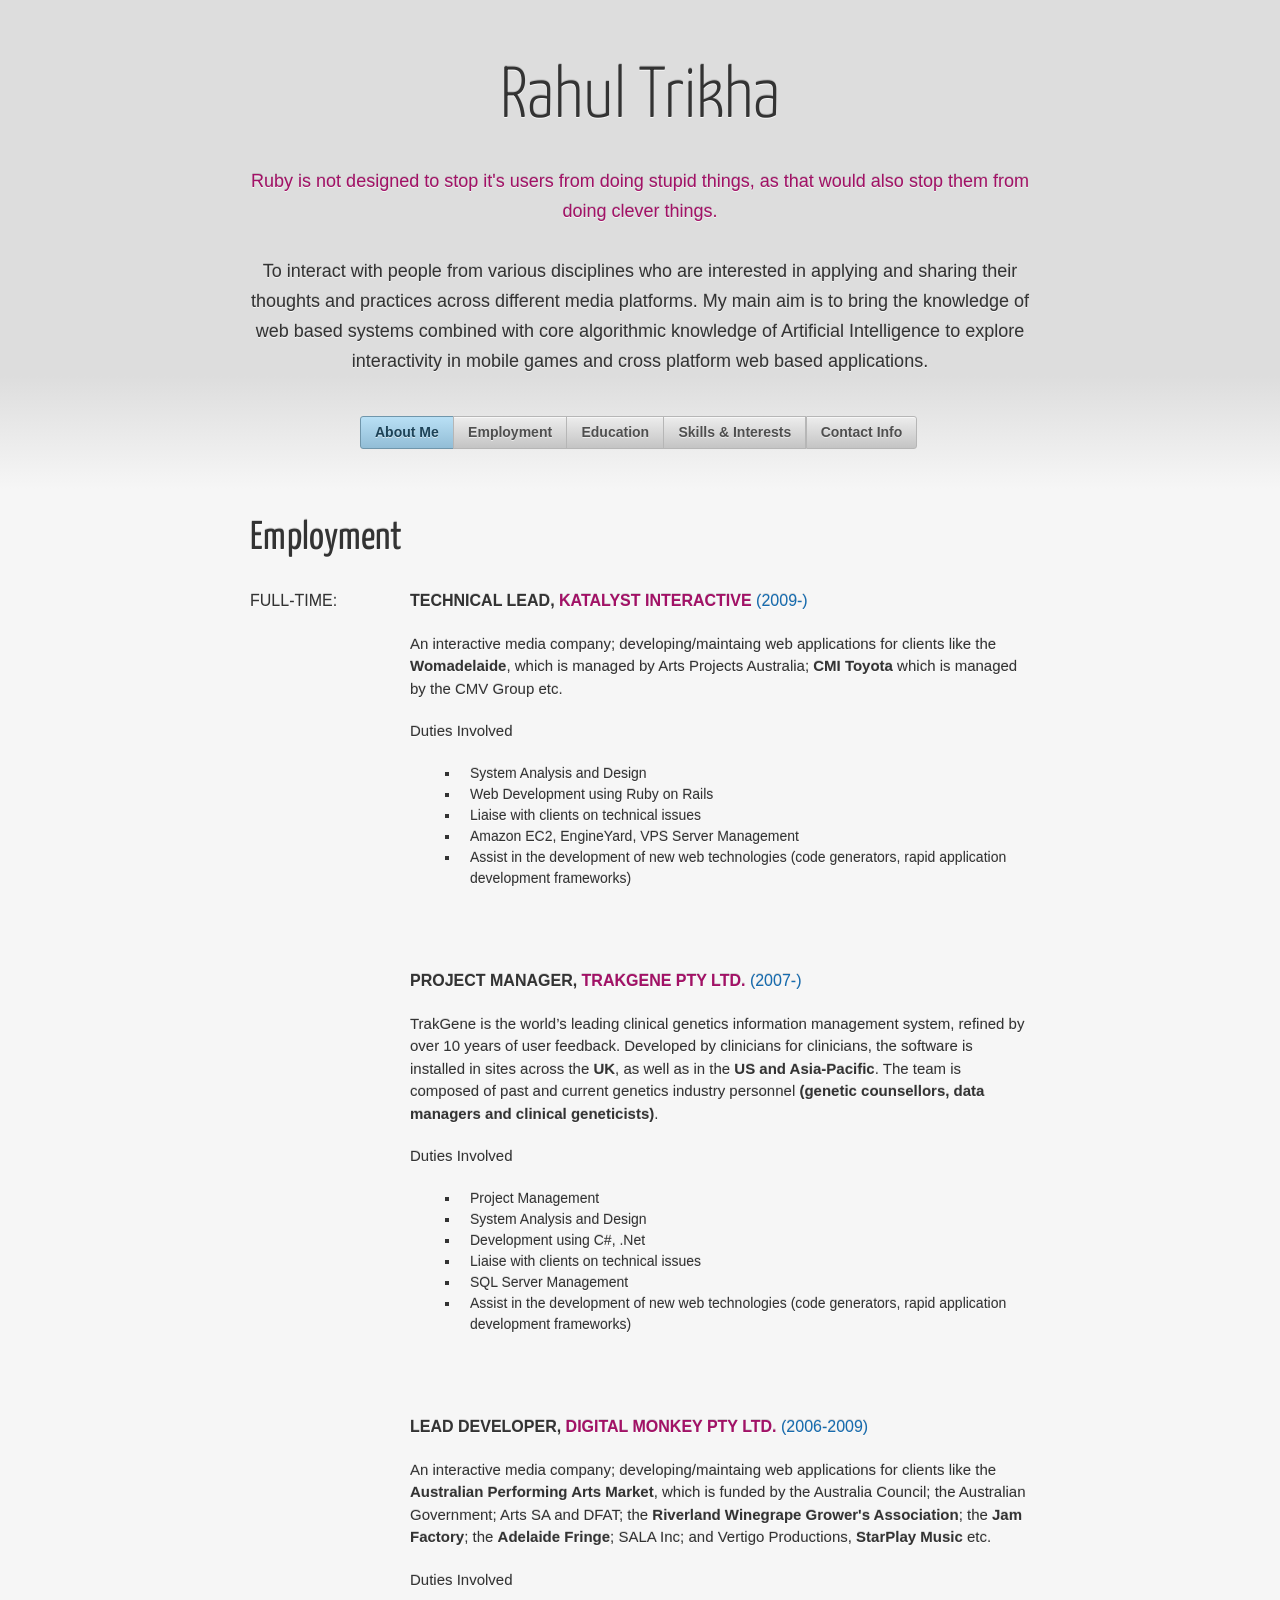
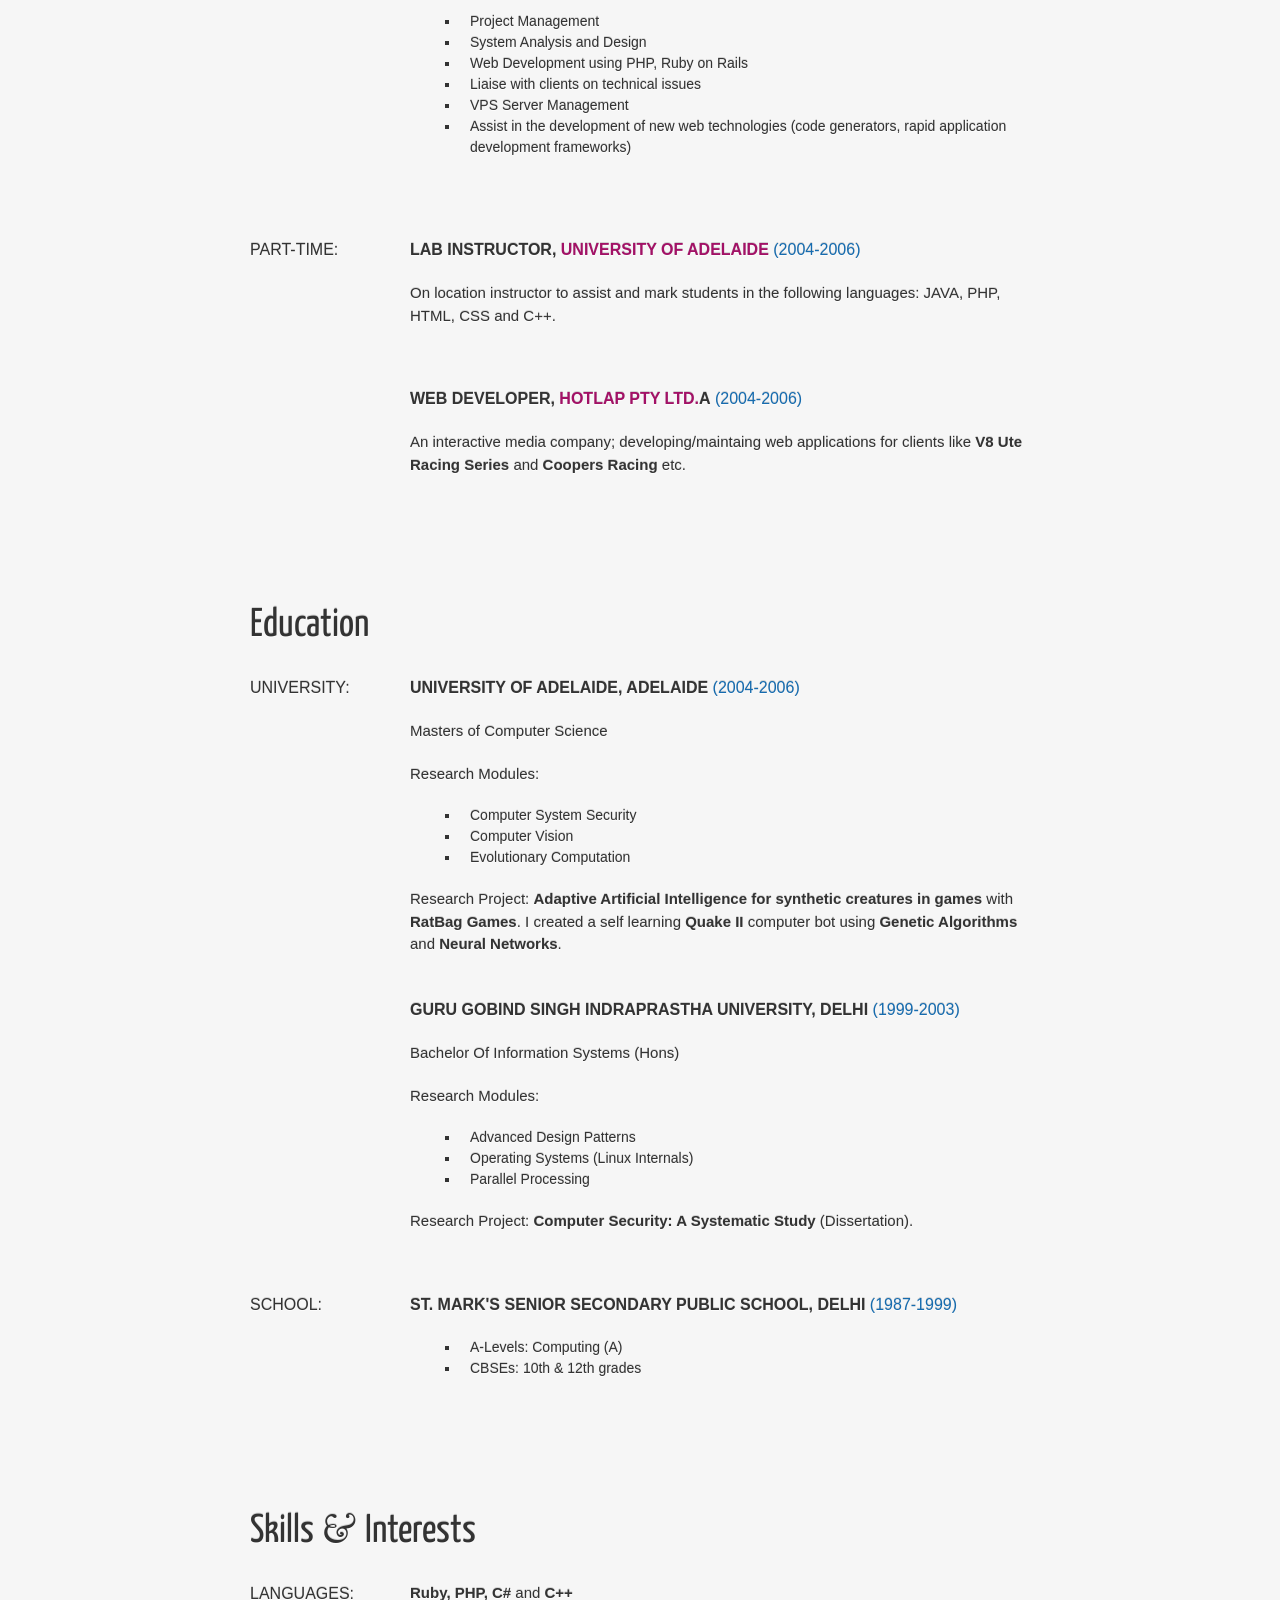
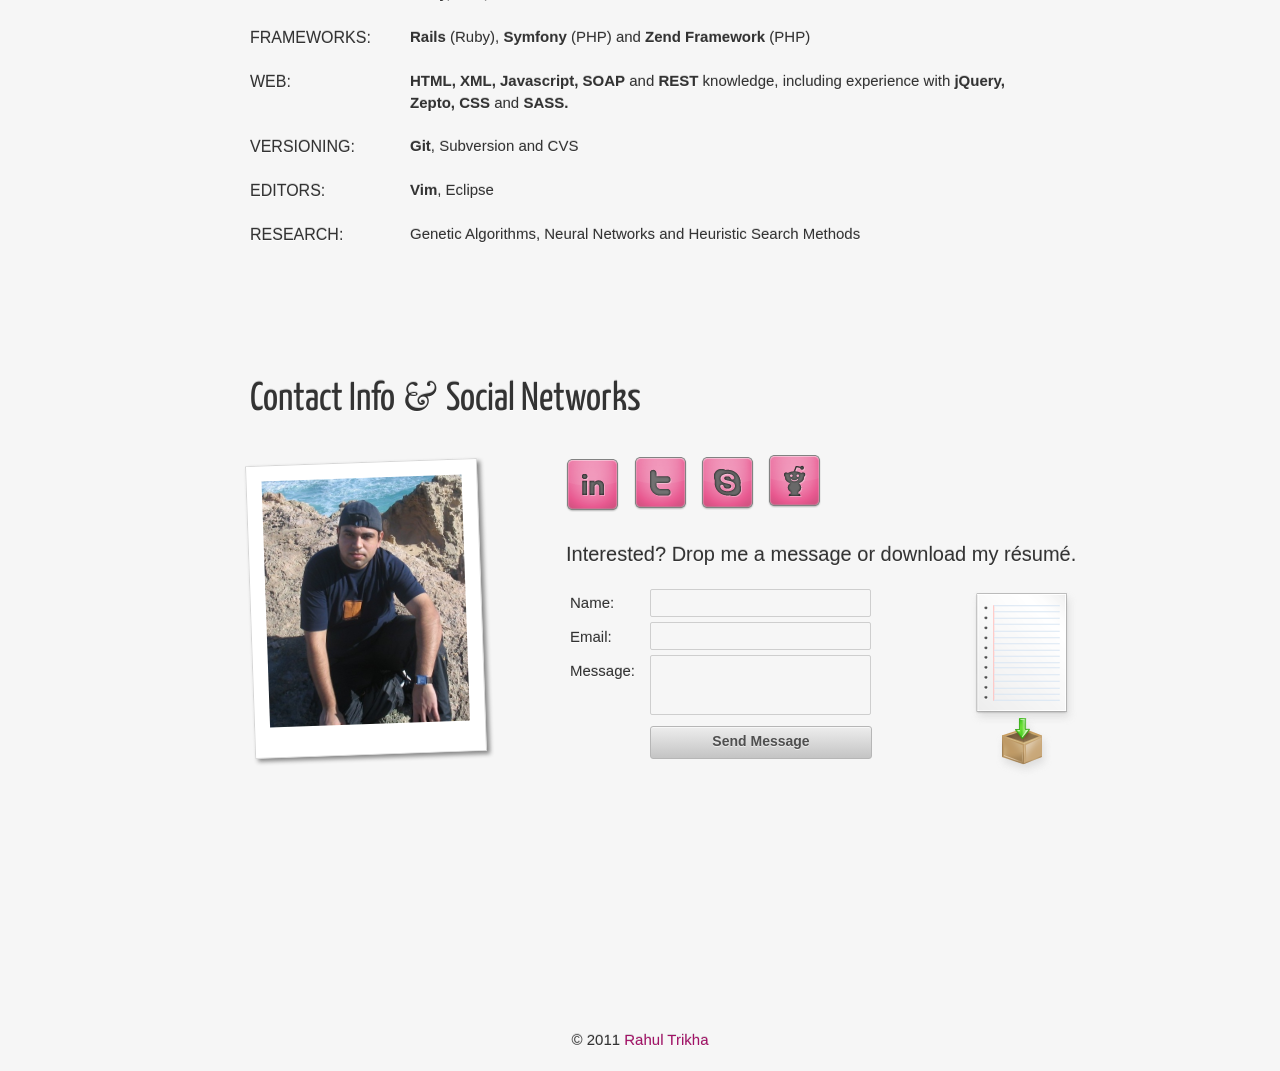
==== commit 870437b9: "Added trakgene as a reference" ====
--- a/index.html
+++ b/index.html
@@ -106,7 +106,7 @@
         <h3 class="section-title">Full-Time:</h3>
       </div>
       <div class="grid_8 suffix_1">
-        <h4>Technical Lead, Katalyst Interactive<span class="electric-blue"> (2009-)</span></h4>
+        <h4>Technical Lead, <a href="http://katalyst.com.au/" target="_blank">Katalyst Interactive</a><span class="electric-blue"> (2009-)</span></h4>
         <p>An interactive media company; developing/maintaing web applications for clients like the <strong>Womadelaide</strong>, which is managed by Arts Projects Australia; <strong>CMI Toyota</strong> which is managed by the CMV Group etc.</p>
         <p>Duties Involved
           <uL>
@@ -121,7 +121,23 @@
       <div class="clear"></div>
 
       <div class="prefix_3 grid_8 suffix_1">
-        <h4 class="job-title">Lead Developer, Digital Monkey Pty Ltd.<span class="electric-blue"> (2006-2009)</span></h4>
+        <h4 class="job-title">Project Manager, <a href="http://www.trakgene.com/" target="_blank">TrakGene Pty Ltd.</a><span class="electric-blue"> (2007-)</span></h4>
+        <p>TrakGene is the world’s leading clinical genetics information management system, refined by over 10 years of user feedback. Developed by clinicians for clinicians, the software is installed in sites across the <strong>UK</strong>, as well as in the <strong>US and Asia-Pacific</strong>. The team is composed of past and current genetics industry personnel <strong>(genetic counsellors, data managers and clinical geneticists)</strong>.</p>
+        <p>Duties Involved
+          <uL>
+            <li>Project Management
+            <li>System Analysis and Design</li>
+            <li>Development using C#, .Net</li>
+            <li>Liaise with clients on technical issues</li>
+            <li>SQL Server Management</li>
+            <li>Assist in the development of new web technologies (code generators, rapid application development frameworks)</li>
+          </ul>
+        </p>
+      </div>
+      <div class="clear"></div>
+
+      <div class="prefix_3 grid_8 suffix_1">
+        <h4 class="job-title">Lead Developer, <a href="http://www.digitalmonkey.com.au" target="_blank">Digital Monkey Pty Ltd.</a><span class="electric-blue"> (2006-2009)</span></h4>
         <p>An interactive media company; developing/maintaing web applications for clients like the <strong>Australian Performing Arts Market</strong>, which is funded by the Australia Council; the Australian Government; Arts SA and DFAT; the <strong>Riverland Winegrape Grower's Association</strong>; the <strong>Jam Factory</strong>; the <strong>Adelaide Fringe</strong>; SALA Inc; and Vertigo Productions, <strong>StarPlay Music</strong> etc.</p>
         <p>Duties Involved
           <uL>
@@ -142,14 +158,14 @@
         <h3 class="section-title job-title">Part-time:</h3>
       </div>
       <div class="grid_8 suffix_1">
-        <h4 class="job-title">Lab Instructor, University of Adelaide<span class="electric-blue"> (2004-2006)</span></h4>
+        <h4 class="job-title">Lab Instructor, <a href="http://cs.adelaide.edu.au/" target="_blank">University of Adelaide</a><span class="electric-blue"> (2004-2006)</span></h4>
         <p>On location instructor to assist and mark students in the following languages:
 JAVA, PHP, HTML, CSS and C++.</p>
       </div>
       <div class="clear"></div>
 
       <div class="prefix_3 grid_8 suffix_1">
-        <h4 class="job-title">Web Developer, Hotlap Pty Ltd.<span class="electric-blue"> (2004-2006)</span></h4>
+        <h4 class="job-title">Web Developer, <a href="http://hotlap.com.au/" target="_blank">Hotlap Pty Ltd.</a>a<span class="electric-blue"> (2004-2006)</span></h4>
         <p>An interactive media company; developing/maintaing web applications for clients like <strong>V8 Ute Racing Series</strong> and <strong>Coopers Racing</strong> etc.</p>
       </div>
       <div class="clear"></div>
@@ -220,7 +236,7 @@
         <h3 class="section-title">Languages:</h3>
       </div>
       <div class="grid_8 suffix_1">
-        <p><strong>Ruby, PHP</strong> and <strong>C++</strong></p>
+        <p><strong>Ruby, PHP, C#</strong> and <strong>C++</strong></p>
       </div>
       <div class="clear"></div>
       <!-- End Programming Skills -->
@@ -240,7 +256,7 @@
         <h3 class="section-title">Web:</h3>
       </div>
       <div class="grid_8 suffix_1">
-        <p><strong>HTML</strong>, <strong>XML</strong> and <strong>Javascript</strong> knowledge, including experience with <strong>jQuery</strong> and CSS.</p>
+        <p><strong>HTML, XML, Javascript, SOAP</strong> and <strong>REST</strong> knowledge, including experience with <strong>jQuery, Zepto, CSS</strong> and <strong>SASS.</strong></p>
       </div>
       <div class="clear"></div>
       <!-- End Web Language Skills -->
